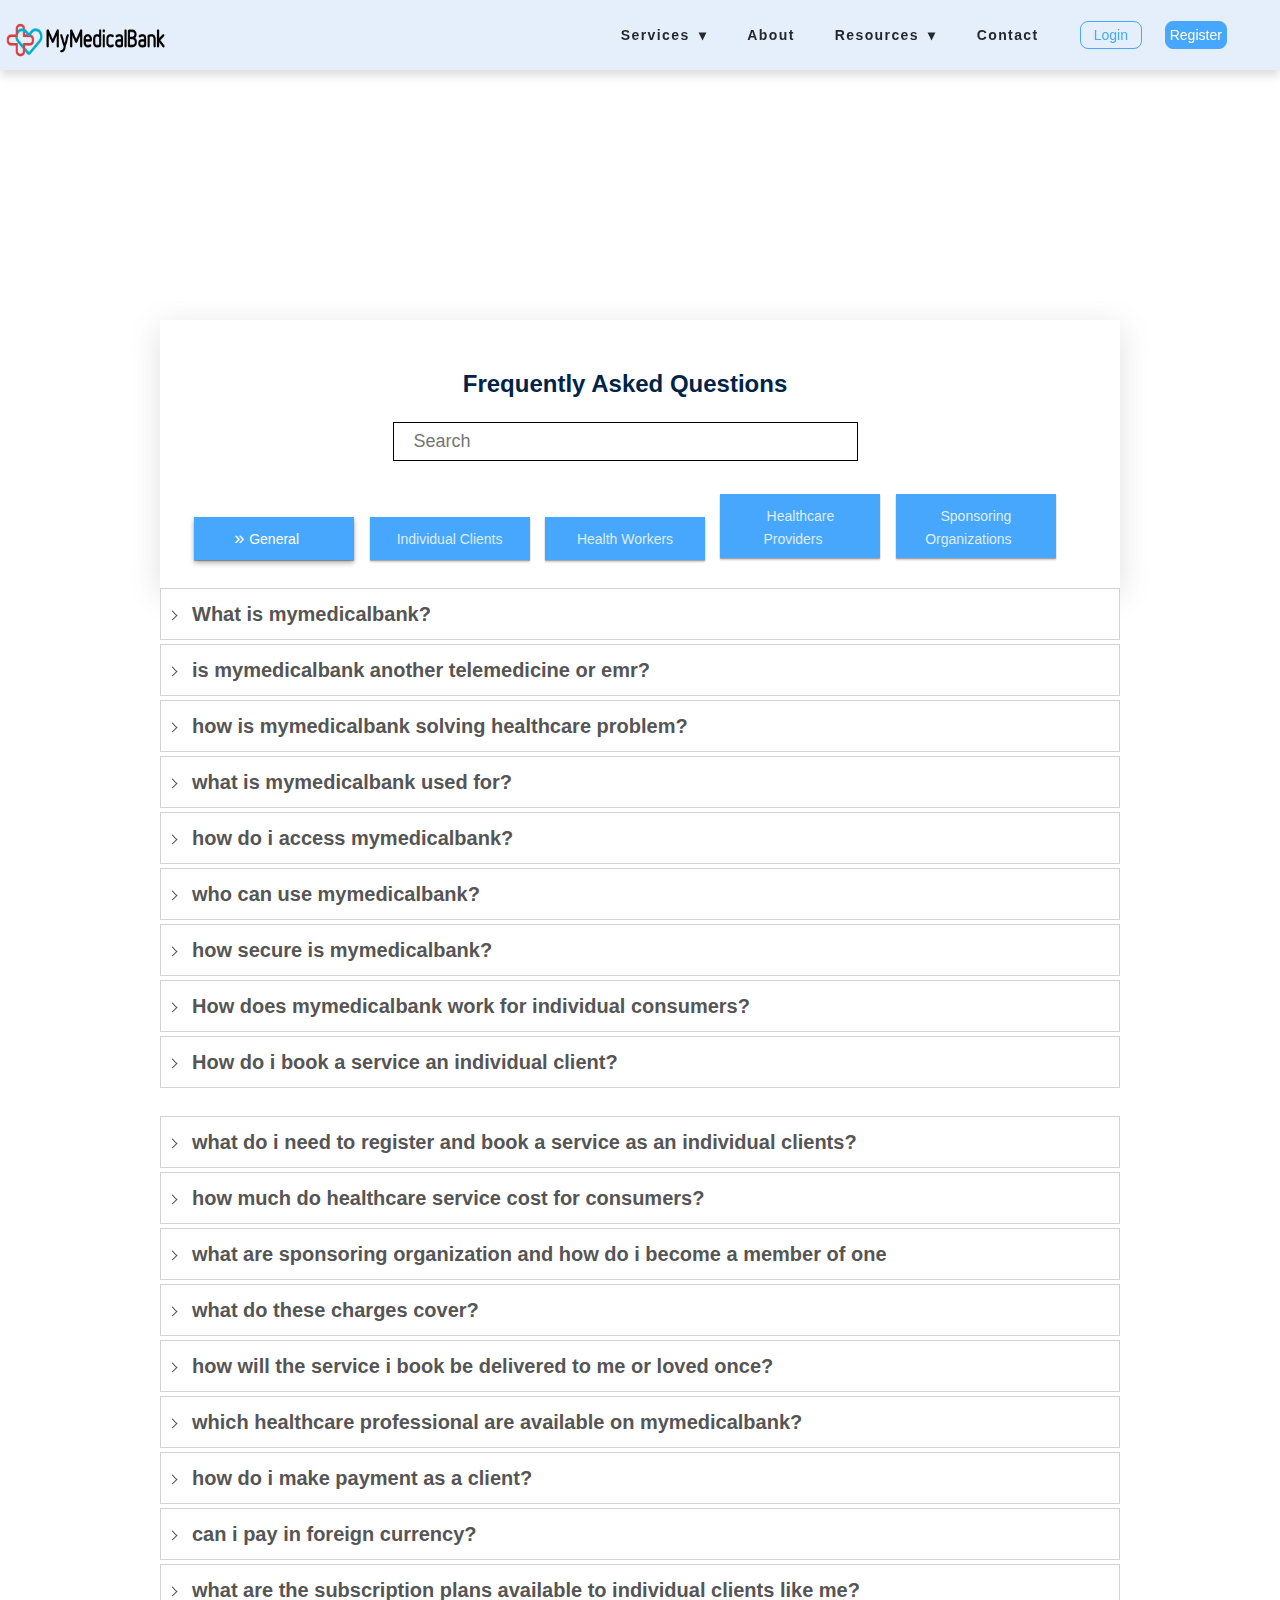
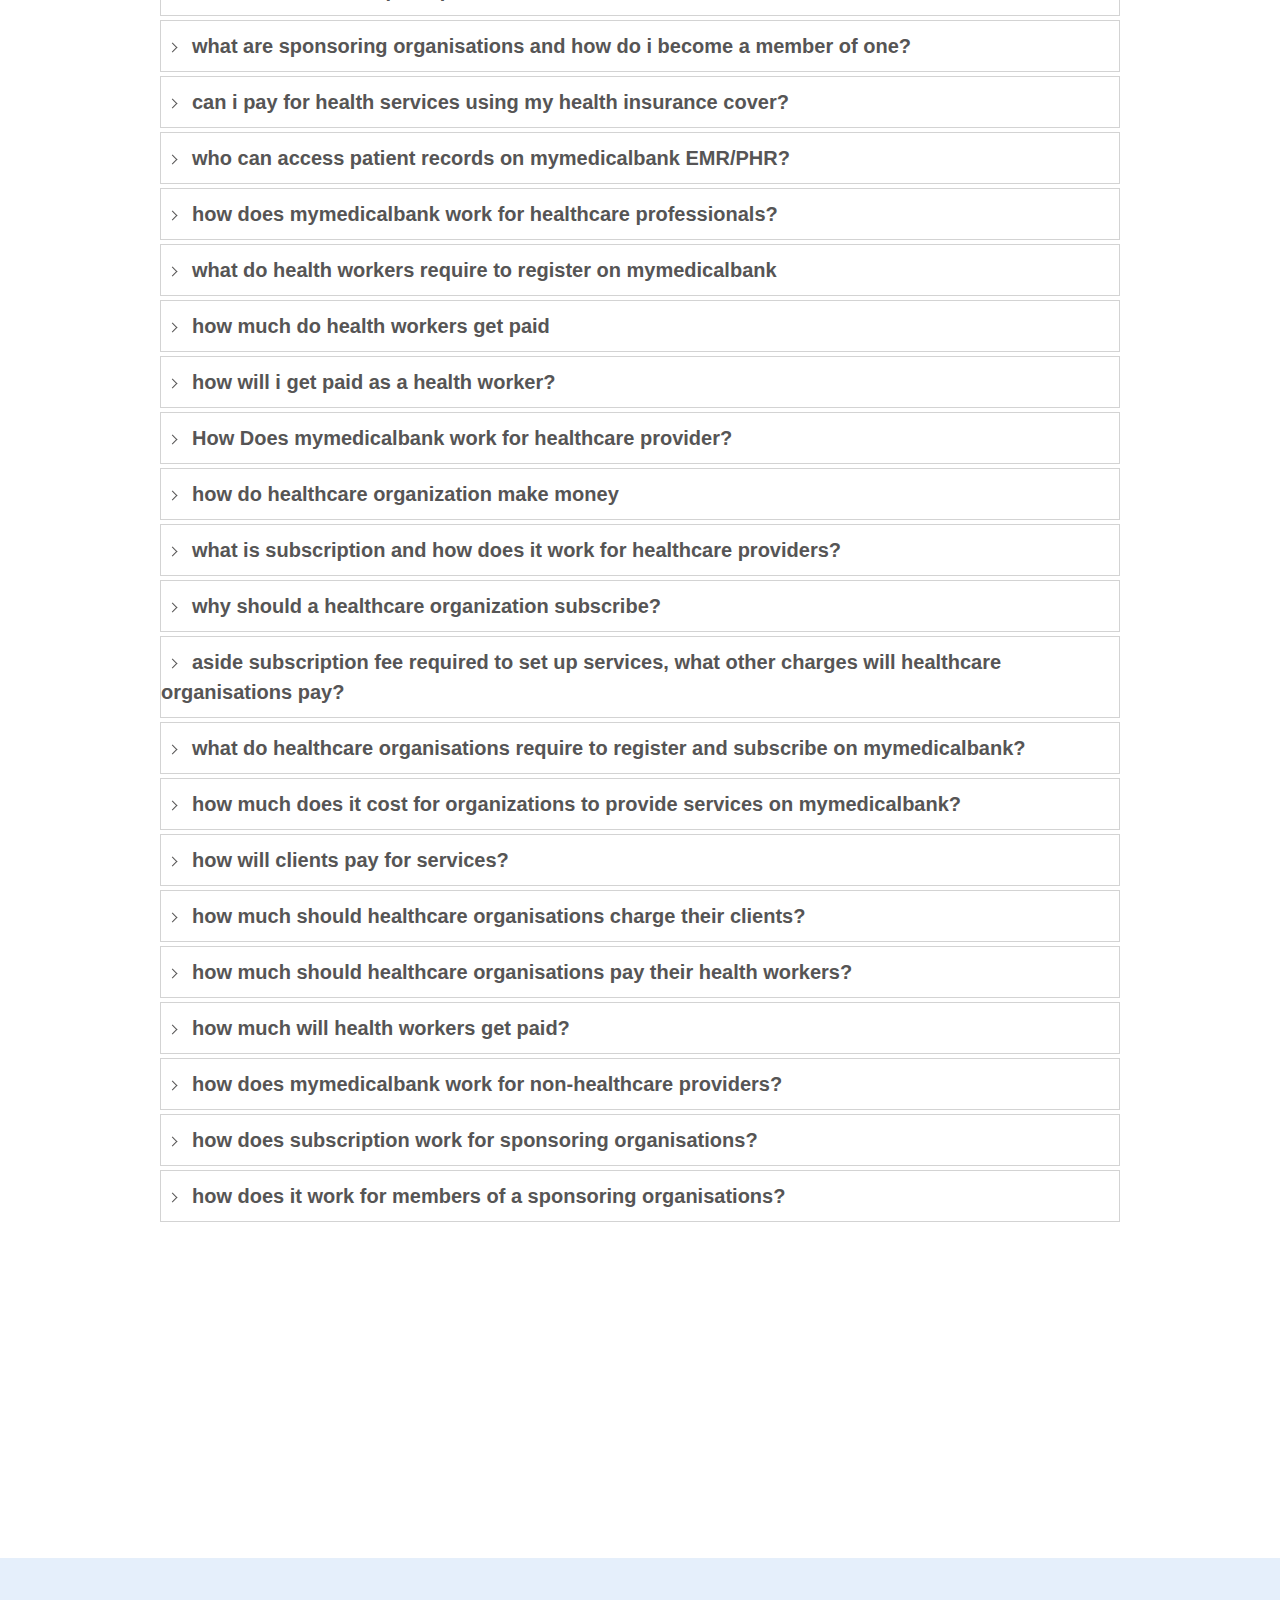
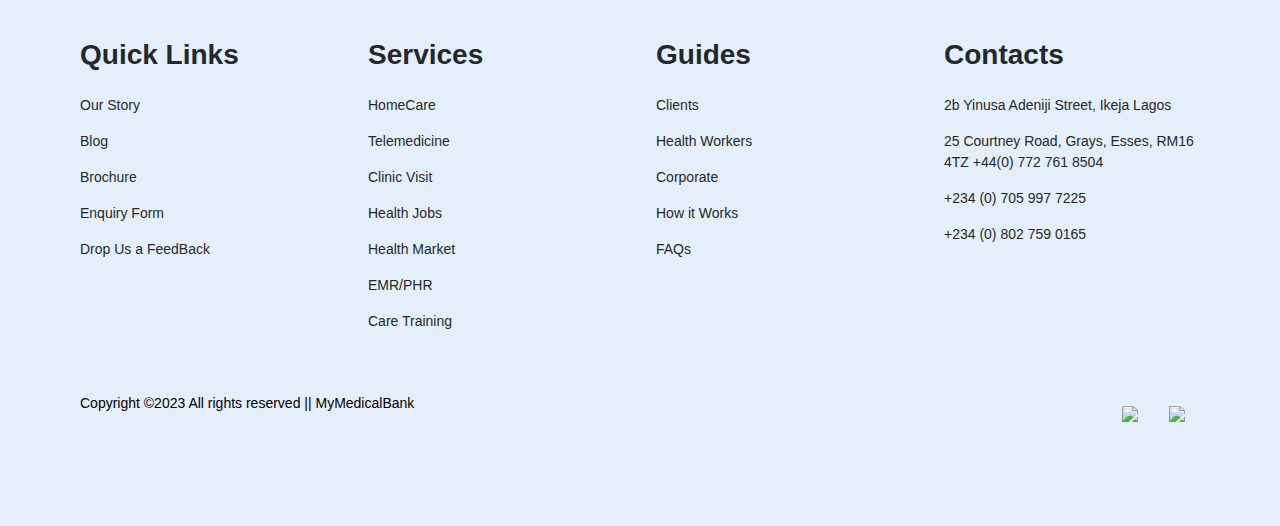
==== html/faq.html @ d1ed7ac2 "faq fixed" ====
<!DOCTYPE html>
<html lang="en">
    <head>
        <meta charset="UTF-8">
        <meta http-equiv="X-UA-Compatible" content="IE=edge">
        <meta name="viewport" content="width=device-width, initial-scale=1, shrink-to-fit=no">
        <meta name="Description" content="Revolutionising access to healthcare across Africa through creating digital solutions that connect consumers with healthcare providers.">
        <meta name="Keywords" content="">
        <meta property="og:title" content="MyMedicalBank | Access Health Market, HomeCare, Telemedicine, Health Jobs, EMR">
        <meta property="og:type" content="website">
        <meta property="og:url" content="https://mymedicalbank.com/">
        <meta property="og:image" content="https://mymedicalbank.com/images/logo.png">
        <link rel="icon" type="image/x-icon" href="../assets/images/favicon.png">
        <meta property="og:site_name" content="mymedicalbank.com">
        <meta property="og:description" content="Revolutionising access to healthcare across Africa through creating digital solutions that connect consumers with healthcare providers.">
        <meta name="Description" content="Revolutionising access to healthcare across Africa through creating digital solutions that connect consumers with healthcare providers.">
        <script src="https://connect.facebook.net/signals/config/1202063410307386?v=2.9.66&amp;r=stable" async=""></script>
        <script async="" src="https://connect.facebook.net/en_US/fbevents.js"></script>
        <script src="https://code.jquery.com/jquery-3.6.3.js" integrity="sha256-nQLuAZGRRcILA+6dMBOvcRh5Pe310sBpanc6+QBmyVM=" crossorigin="anonymous"></script>
        <script type="text/javascript" src="https://code.jquery.com/jquery-1.12.0.min.js"></script>
        <link rel="stylesheet" href="https://stackpath.bootstrapcdn.com/bootstrap/4.5.0/css/bootstrap.min.css">
        <link rel="stylesheet" href="https://maxcdn.bootstrapcdn.com/font-awesome/4.7.0/css/font-awesome.min.css">
        <link rel="stylesheet" href="https://fonts.googleapis.com/icon?family=Material+Icons">
        <link rel="stylesheet" href="../css/faq.css">
        <link href="https://fonts.cdnfonts.com/css/avenir-next-lt-pro" rel="stylesheet">
        <script src="https://code.jquery.com/jquery-3.5.1.min.js"></script>
        <script src="https://cdn.jsdelivr.net/npm/popper.js@1.16.0/dist/umd/popper.min.js"></script>
        <script src="https://stackpath.bootstrapcdn.com/bootstrap/4.5.0/js/bootstrap.min.js"></script>
        <script>
          !function(f,b,e,v,n,t,s)
          {if(f.fbq)return;n=f.fbq=function(){n.callMethod?
          n.callMethod.apply(n,arguments):n.queue.push(arguments)};
          if(!f._fbq)f._fbq=n;n.push=n;n.loaded=!0;n.version='2.0';
          n.queue=[];t=b.createElement(e);t.async=!0;
          t.src=v;s=b.getElementsByTagName(e)[0];
          s.parentNode.insertBefore(t,s)}(window, document,'script',
          'https://connect.facebook.net/en_US/fbevents.js');
          fbq('init', '1202063410307386');
          fbq('track', 'PageView');
        </script>
          <noscript><img height="1" width="1" style="display:none"
            src="https://www.facebook.com/tr?id=1202063410307386&ev=PageView&noscript=1"
            /></noscript>
            <title>MyMedicalBank | Access Health Services, Home Care, Online Doctors, EMR</title>
      
        <!-------------------------- CSS -------------------------------------------->
       <link rel="stylesheet" href="../css/styles.css">
       <link rel="stylesheet" href="path/to/font-awesome/css/font-awesome.min.css">
       <link rel="stylesheet" type="text/css" href="https://stackpath.bootstrapcdn.com/font-awesome/4.7.0/css/font-awesome.min.css">
       <link rel="stylesheet" href="https://cdnjs.cloudflare.com/ajax/libs/OwlCarousel2/2.3.4/assets/owl.carousel.css" integrity="sha512-UTNP5BXLIptsaj5WdKFrkFov94lDx+eBvbKyoe1YAfjeRPC+gT5kyZ10kOHCfNZqEui1sxmqvodNUx3KbuYI/A==" crossorigin="anonymous" referrerpolicy="no-referrer" />
       <link rel="stylesheet" href="https://cdnjs.cloudflare.com/ajax/libs/OwlCarousel2/2.3.4/assets/owl.theme.default.css" integrity="sha512-OTcub78R3msOCtY3Tc6FzeDJ8N9qvQn1Ph49ou13xgA9VsH9+LRxoFU6EqLhW4+PKRfU+/HReXmSZXHEkpYoOA==" crossorigin="anonymous" referrerpolicy="no-referrer" />
    </head>
<body>
    <header>
        <!------------------------Hero section start---------------------------------------->
        <div class="hero-section">
            <div class="hero-navbar" id="navbar">
               <div class="navbar-logo">
                <!-- Nav -->
                  <section class="navigation sticky fixed">
                    <div class="nav-container">
                      <div class="brand">
                        <a href="https://mymedicalbank.com/"><img class="nav-logo" src="../assets/images/logo2.png" ></a>
                      </div>
                          <nav>
                            <div class="nav-mobile"><a id="nav-toggle" href="#!"><span></span></a></div>
                            <ul class="nav-list">
                              <li>
                                <a href="#!">Services</a>
                                <ul class="nav-dropdown">
                                  <li>
                                    <a href="https://app.mymedicalbank.com/hcat-training">Care Training </a>
                                  </li>
                                  <li>
                                    <a href="https://app.mymedicalbank.com/health-market">Health Market </a>
                                  </li>
                                  <li>
                                    <a href="https://app.mymedicalbank.com/homecare">HomeCare</a>
                                  </li>
                                  <li>
                                    <a href="https://app.mymedicalbank.com/telemedicine">Telemedicine</a>
                                  </li>
                                  <li>
                                    <a href="https://app.mymedicalbank.com/clinic-visit">Clinic Visit</a>
                                  </li>
                                  <li>
                                    <a href="https://app.mymedicalbank.com/jobs">Health Jobs</a>
                                  </li>
                                  <li>
                                    <a href="https://mymedicalbank.com/coming-soon.html">EMR/PHR</a>
                                  </li>
                                </ul>
                              </li>
                              <li>
                                <a href="../index.html">About</a>
                              </li>
                              <li>
                                <a href="#!">Resources</a>
                                <ul class="nav-dropdown">
                                  <li>
                                    <a href="https://app.mymedicalbank.com/how-it-works">How it Works</a>
                                  </li>
                                  <li>
                                    <a href="http://resources.mymedicalbank.com/">Blog</a>
                                  </li>
                                  <li>
                                    <a href="faq.html">FAQs</a>
                                  </li>
                                  <li>
                                    <a href="https://app.mymedicalbank.com/webinar">Webinar</a>
                                  </li>
                                  <li>
                                    <a href="https://app.mymedicalbank.com/report">Report</a>
                                  </li>
                                  <li>
                                    <a href="https://drive.google.com/file/d/1hCq7XxJvOcncqUKIrwEQ8bbP3kaZqdXT/view">Brochure</a>
                                  </li>
                                </ul>
                              </li>
                              <li>
                                <a href="https://app.mymedicalbank.com/contact-us">Contact</a>
                              </li>
                              <li>
                                <button class="login" onclick="location.href='https://app.mymedicalbank.com/register';">Login</button>
                              </li>
                              <li>
                                <button class="register" onclick="location.href='https://app.mymedicalbank.com/register';">Register</button>
                              </li>
                            </ul>
                          </nav>
                    </div>
                  </section>
            
               </div>
            </div>
        </div>
    </header>    
              <!------------------------------FAQ------------------------------------------->
              <div class="master-box">
  
                <div class="faq-header">
                  <h4 class="subtitle">Frequently Asked Questions</h4>
                  <div class="filter-search">
                    <input type="text" id="myInput" onkeyup="searchFunction()" placeholder="Search">
                    <div id="myBtnContainer">
                      <button class="btns active" onclick="filterSelection('all')">General</button>
                      <button class="btns" onclick="filterSelection('client')">Individual Clients</button>
                      <button class="btns" onclick="filterSelection('healthworkers')">Health Workers</button>
                      <button class="btns" onclick="filterSelection('providers')">Healthcare Providers</button>
                      <button class="btns" onclick="filterSelection('organization')">Sponsoring Organizations</button>
                    </div>
                  </div>  
                </div>
                
                <ul id="myUL">
                  <li class="filterDiv all">
                    <span class="accordion-thumb">What is mymedicalbank?</span>
                    <p class="accordion-panel">MyMedicalBank is a digital platform that allows consumers to book healthcare services 
                        like doctor’s home visit, hospital appointment, medical tests, health insurance, elderly care,
                         video medical consultation, physiotherapy, ambulance service and more from hospitals, 
                         medical laboratories, HMOs, care organisations, pharmacies and other verified providers in Nigeria.</p>
                  </li>
                  <li class="filterDiv all">
                    <span class="accordion-thumb">is mymedicalbank another telemedicine or emr?</span>
                    <p class="accordion-panel">
                        MyMedicalBank offers more than just telemedicine or EMR.<br>
                        <i class="fa fa-long-arrow-right" aria-hidden="true"></i> It is a one-stop platform for booking healthcare services and accessing health records instantly at home, in clinic or on video.<br>
                        <i class="fa fa-long-arrow-right" aria-hidden="true"></i> It is the largest interoperable multi-purpose healthcare platform in Nigeria.<br>
                        <i class="fa fa-long-arrow-right" aria-hidden="true"></i> Healthcare fees on the platform are among the cheapest anywhere in the world.<br>
                        <i class="fa fa-long-arrow-right" aria-hidden="true"></i> The platform allows consumers to book and participate in managing healthcare not only for themselves but also for their loved ones who may be living thousands of miles away.<br>
                        <i class="fa fa-long-arrow-right" aria-hidden="true"></i>  It offers Nigeria’s only one-stop online healthcare marketplace.<br>
                        <i class="fa fa-long-arrow-right" aria-hidden="true"></i> It is the only healthcare software available in the market for providers to facilitate out-of-hospital care in Nigeria.<br>
                        <i class="fa fa-long-arrow-right" aria-hidden="true"></i> With registered healthcare organisations and professionals in 28 states, MyMedicalBank has the largest number of verified providers in Nigeria.<br>
                        <i class="fa fa-long-arrow-right" aria-hidden="true"></i> MyMedicalBank makes it possible for providers to generate revenue from remote locations where they do not have a geographical presence.<br>
                        <i class="fa fa-long-arrow-right" aria-hidden="true"></i> Unlike other health tech platforms, MyMedicalBank is optimized for usage both as an app and as a web-based application.
                    </p>
                  </li>
                  <li class="filterDiv all">
                    <span class="accordion-thumb">how is mymedicalbank solving healthcare problem?</span>
                    <p class="accordion-panel">MyMedicalBank is remedying the problem of poor digital access to healthcare by 
                        functioning as a software that connects consumers with healthcare providers, 
                        health information and their health records from any location or care setting
                         via a smartphone or computing device.</p>
                  </li>
                  <li class="filterDiv all">
                    <span class="accordion-thumb">what is mymedicalbank used for?</span>
                    <p class="accordion-panel">As a B2C platform, MyMedicalBank allows consumers to access and receive healthcare services
                        wherever they are – in the comfort of their own home, the workplace, in clinic, online or 
                        on video. Through the platform, consumers are able to store and access their health records 
                        instantly from their mobile phone.<br>
   
                       As a B2B platform, healthcare organisations – clinics, hospitals, medical laboratories,
                        diagnostic centres, HMOs, care agencies, care homes, pharmacies, rehabilitation centres,
                         medical logistics companies and others use the MyMedicalBank software to provide services 
                         to the public including at locations where they do not have a physical presence.</p>
                  </li>
                  <li class="filterDiv all">
                    <span class="accordion-thumb">how do i access mymedicalbank?</span>
                    <p class="accordion-panel">To access MyMedicalBank as a Client, Sponsor, Provider or Health Worker, 
                        register for free on <a href="www.mymedicalbank.com">www.mymedicalbank.com </a>or download MyMedicalBank app on Play Store or App Store.</p>
                  </li>
                  <li class="filterDiv all">
                    <span class="accordion-thumb">who can use mymedicalbank?</span>
                    <p class="accordion-panel"><strong>Individual Clients</strong> use MyMedicalBank to book and manage healthcare 
                        services for themselves or their loved ones video residing anywhere in Nigeria.<br>
                        <strong>Healthcare Organisations</strong> like clinics, hospitals, medical laboratories, 
                        diagnostic centres, HMOs, care agencies, care homes, pharmacies, rehabilitation centres,
                         medical logistics companies and others use the MyMedicalBank software to provide and 
                         track services to the public throughout Nigeria.<br>
                         <strong> Non-healthcare Organisations</strong> like banks, telcos, churches, companies, mosques, NGOs,
                            Government agencies, associations and clubs utilise MyMedicalBank to fund healthcare access for their
                             patrons – staff, members, customers or beneficiaries at home, the workplace, in clinic and on video. 
                             Whether the objective is to motivate their patrons, increase productivity or a corporate social responsibility,
                              the MyMedicalBank empowers organisations to achieve this like no other platform.<br>
                              <strong> Health Workers </strong>  – doctors, dentists, nurses, midwives, pharmacists, medical laboratory scientists,
                       home care assistants and other health workers use MyMedicalBank to earn additional income by providing healthcare services
                        to consumers at home, in clinic and on video under the umbrella of MMB Healthcare or a healthcare organisation registered on the platform.
                    </p>
                  </li>
                  <li class="filterDiv all">
                    <span class="accordion-thumb">how secure is mymedicalbank?</span>
                    <p class="accordion-panel">MyMedicalBank is committed to protecting the privacy of users. All the information 
                        provided to the platform is managed with extreme confidentiality. MyMedicalBank encrypts
                         all the information added to the system such that no third party is able to access any 
                         transaction occurring between a provider and consumer.</p>
                  </li>

                  <!--------------------------individual clients------------------------------------------>
                  <li class="filterDiv client">
                    <span class="accordion-thumb">How does mymedicalbank work for individual consumers?</span>
                    <p class="accordion-panel"><strong>book any health service as an individual:</strong> <br>
                        <i class="fa fa-long-arrow-right" aria-hidden="true"></i> Go to <a href="https://mymedicalbank.com/">www.mymedicalbank.com </a>or download MyMedicalBank app<br>
                        <i class="fa fa-long-arrow-right" aria-hidden="true"></i> Register for a free ‘Client’ account.<br>
                        <i class="fa fa-long-arrow-right" aria-hidden="true"></i> Search for providers on the platform and contact any one of interest.<br>
                        <i class="fa fa-long-arrow-right" aria-hidden="true"></i> Book and pay for the appointment.<br>
                    </p>
                  </li>
                  <li class="filterDiv client">
                    <span class="accordion-thumb">How do i book  a service an  individual client?</span><br>
                    <p class="accordion-panel"><strong>how do i book service as an individual client:</strong><br>
                        <i class="fa fa-long-arrow-right" aria-hidden="true"></i>To receive healthcare at home or workplace, go to <a href="www.mymedicalbank.com/homecare">www.mymedicalbank.com/homecare</a><br>
                        <i class="fa fa-long-arrow-right" aria-hidden="true"></i>To receive healthcare in hospital, clinic or lab, go to <a href="www.mymedicalbank.com/clinic-visit">www.mymedicalbank.com/clinic-visit</a><br>
                        <i class="fa fa-long-arrow-right" aria-hidden="true"></i>To receive healthcare on video, go to <a href="https://www.mmbhomecare.com/telemedicine">https://www.mymedicalbank.com/telemedicine</a><br>
                        <i class="fa fa-long-arrow-right" aria-hidden="true"></i>To store or access your health records, go<a href="http://mymedicalbank.com/comingsoon.html"> http://mymedicalbank.com/comingsoon.html</a><br>
                        <i class="fa fa-long-arrow-right" aria-hidden="true"></i>To book any other service or product, go to<a href="https://www.mmbhomecare.com/services"> https://www.mymedicalbank.com/services</a><br>
                    </p>
                  </li>
                  <li class="filterDiv client">
                    <span class="accordion-thumb">what do i need to register and book a service as an individual clients?</span>
                    <p class="accordion-panel">All you need to start booking services from providers is to register for a free 
                        ‘Client’ account. The registration should take less than 1 minute during which 
                        you will be required to input your name, email address, phone number and location.
                         You will be presented with different convenient options to pay for a service when 
                         making a booking.</p>
                  </li>
                  <li class="filterDiv client">
                    <span class="accordion-thumb">how much do healthcare service cost for consumers?</span>
                    <p class="accordion-panel">
                      Fees are set by Providers on MyMedicalBank:<br>
                        <i class="fa fa-long-arrow-right" aria-hidden="true"></i>HomeCare services – medical, nursing, physiotherapy, 
                            home sample collection and personal care visits at home or workplace cost from N3,000 ($7) per day.<br>
                            <i class="fa fa-long-arrow-right" aria-hidden="true"></i> Telemedicine – video medical consultation with doctors 
                            and other healthcare professionals cost from N3,000 ($7) per day.<br>
                            <i class="fa fa-long-arrow-right" aria-hidden="true"></i>Clinic Visit – in-person appointment with a medical doctor or specialists
                             and medical diagnostic tests in clinics, hospitals or medical laboratories cost from N5,000 ($10) per day.<br>
                             <i class="fa fa-long-arrow-right" aria-hidden="true"></i> Health Market – the cost of ordering a product or service such as health insurance,
                             blood supply, drugs, ambulance service, medical equipment, care home placement and others is determined by individual providers.<br>
                             <i class="fa fa-long-arrow-right" aria-hidden="true"></i> Health Jobs – applying for job vacancies is free.<br>
                             <i class="fa fa-long-arrow-right" aria-hidden="true"></i>PHR – storing and accessing personal health records costs N5,000 ($10) per year.
                    </p>
                  </li>
                  <li class="filterDiv client">
                    <span class="accordion-thumb">what are sponsoring organization and how do i become a member of one</span>
                    <p class="accordion-panel">Sponsoring organisations are non-healthcare organisations registered 
                        on MyMedicalBank to finance healthcare access for their members, staff,
                         customers or beneficiaries through a PAYG model or subscription to
                          MyMedicalBank’s Health Protection Plan. The organisations include banks,
                           telcos, multinationals, companies, churches, mosques, clubs and associations.
                        To become a member of a sponsoring organisation:<br>
                        <i class="fa fa-long-arrow-right" aria-hidden="true"></i> Your organisation must be registered as a Sponsor on MyMedicalBank<br>
                        <i class="fa fa-long-arrow-right" aria-hidden="true"></i> Register for a free Client account<br>
                        <i class="fa fa-long-arrow-right" aria-hidden="true"></i>Send your MyMedicalBank Client ID number to your organisation and ask them to add you as a member.<br>
                        <i class="fa fa-long-arrow-right" aria-hidden="true"></i>If your organisation is not registered as a Sponsor, you can speak with management and ask them to consider <br>
                            registering as one. For more information on how to become a sponsoring organisation, send an email to contact@mymedicalbank.com.<br>
                    
                    </p>
                  </li>
                  <li class="filterDiv client">
                    <span class="accordion-thumb">what do these charges cover?</span>
                    <p class="accordion-panel">In general fees relating to home care, telemedicine or clinic visit cover 
                        the cost of the consultation you are offered in those settings. Where you 
                        are offered additional services for instance diagnostic tests, surgical procedures,
                         medications or medical accessories, you will be charged for these as additional fees.</p>
                  </li>
                  <li class="filterDiv client">
                    <span class="accordion-thumb">how will the service i book be delivered to me or loved once?</span>
                    <p class="accordion-panel">The choice of location is absolutely yours. With MyMedicalBank, you and your loved ones are spoilt for choice.
                        You can request for the provider to come to your home or workplace. You can choose to go to the hospital,
                         diagnostic centre or the Provider’s facility. You can receive the service through a secured video call.</p>
                  </li>
                  <li class="filterDiv client">
                    <span class="accordion-thumb">which healthcare professional are available on mymedicalbank?</span>
                    <p class="accordion-panel">Any service you book on MyMedicalBank will be delivered to you by verified healthcare professionals 
                        registered with Providers on the platform
    
                        Unlike other health platforms that give you access to only medical doctors, 
                        MyMedicalBank allows you to book not just general and specialist doctors but
                         also dentists, opticians, physiotherapists, nurses, midwives, speech and language
                          therapists, clinical audiologists, Orthotists and Prosthetists, medical laboratory
                           scientists, pharmacists and other licensed professionals
                        
                        Not only that, where you need trained and background-checked caregivers to provide 
                        you or your loved ones personal care services such as bathing, maintaining hygiene, 
                        feeding, companionship, hospital escort and general health support, there is a large 
                        pool of certified Home Care Attendants available to you for live-in or live-out services.</p>
                  </li>
                  <li class="filterDiv client">
                    <span class="accordion-thumb">how do i make payment as a client?</span>
                    <p class="accordion-panel">
                        Once you have decided on the service you want to book from a Provider, make the booking and pay using one of 3 options:<br>
                        <i class="fa fa-long-arrow-right" aria-hidden="true"></i> Pay As You Go – pay the Provider using your debit card, bank transfer, USSD or cash deposit in the bank.<br>
                        <i class="fa fa-long-arrow-right" aria-hidden="true"></i> Subscription – pay the Provider a monthly or yearly subscription fee to access the services included in the subscription plan.<br>
                        <i class="fa fa-long-arrow-right" aria-hidden="true"></i> Membership – you do not pay any money rather you book the services for free by virtue of being a member of a sponsoring organisation whose subscription on MyMedicalBank gives healthcare access.<br>
                        Not only that, where you need trained and background-checked caregivers to provide you or your loved ones personal 
                            care services such as bathing, maintaining hygiene, feeding, companionship, hospital escort and general health support,
                             there is a large pool of certified Home Care Attendants available to you for live-in or live-out services.</p>
                  </li>
                  <li class="filterDiv client">
                    <span class="accordion-thumb">can i pay in foreign currency?</span>
                    <p class="accordion-panel">
                        Yes, aside the Nigerian Naira, you can also pay securely in British Pound Sterling (£), US Dollars (US$) or Euro (€).</p>
                  </li>
                  <li class="filterDiv client">
                    <span class="accordion-thumb">what are the subscription plans available to individual clients like me?</span>
                    <p class="accordion-panel">
                        Some Providers offer a subscription while some don’t. Where available, the cost of your subscription is set by the Providers themselves. Please check any
                        Provider you are interested in to see their subscription plan and cost.</p>
                  </li>
                  <li class="filterDiv client">
                    <span class="accordion-thumb">what are sponsoring organisations and how do i become a member of one?</span>
                    <p class="accordion-panel">
                        Sponsoring organisations are non-healthcare organisations registered on MyMedicalBank to finance healthcare access for their members, staff, customers or beneficiaries through a PAYG model or subscription to MyMedicalBank’s Health Protection Plan. The organisations include banks, telcos, multinationals, companies, churches, mosques, clubs and associations.
                        To become a member of a sponsoring organisation:<br>
                        <i class="fa fa-long-arrow-right" aria-hidden="true"></i> Your organisation must be registered as a Sponsor on MyMedicalBank<br>
                        <i class="fa fa-long-arrow-right" aria-hidden="true"></i> Register for a free Client account<br>
                        <i class="fa fa-long-arrow-right" aria-hidden="true"></i> If your organisation is not registered as a Sponsor, you 
                        can speak with management and ask them to consider registering as one. For more information on how to become a sponsoring 
                        organisation, send an email to contact@mymedicalbank.com.</p>
                  </li>
                  <li class="filterDiv client">
                    <span class="accordion-thumb">can i pay for health services using my health insurance cover?</span>
                    <p class="accordion-panel">
                        Yes but the health insurance company (HMO) must be registered on MyMedicalBank as a sponsoring organisation 
                        and the client an approved member of the organisation to be able to enjoy this benefit</p>
                  </li>
                  <li class="filterDiv client">
                    <span class="accordion-thumb">who can access patient records on mymedicalbank EMR/PHR?</span>
                    <p class="accordion-panel">
                        A patient’s records in EMR can only be accessed by their healthcare providers.
                        Every healthcare provider is able to monitor an audit trail of activities registered
                         on their patients’ records and to enable or revoke access to staff members at any time.
                       A patient’s records in PHR can only be accessed by the patient themselves and healthcare
                        providers they authorise their records for patient care. Every client is able to monitor 
                        an audit trail of anyone that has accessed their account at any time and to flag up any concern immediately.</p>
                  </li>
                  
                  <!--------------------------------health workers-------------------------------------------------------------------------->
                  <li class="filterDiv healthworkers">
                    <span class="accordion-thumb">how does mymedicalbank work for healthcare professionals?</span>
                    <p class="accordion-panel">
                        MyMedicalBank offers healthcare professionals – doctors, nurses, midwives, pharmacists, physiotherapists, medical laboratory scientists, home care assistants and others a golden opportunity to earn additional income through providing healthcare services to consumers at home, in clinic and on video.
                        To provide services as a healthcare professional, you will need to register under a verified organisation on MyMedicalBank.<br>
                        <i class="fa fa-long-arrow-right" aria-hidden="true"></i> Go to <a href="www.mymedicalbank.com">www.mymedicalbank.com</a> or download MyMedicalBank app<br>
                        <i class="fa fa-long-arrow-right" aria-hidden="true"></i> Register for a free ‘Health Worker’ account<br>
                        <i class="fa fa-long-arrow-right" aria-hidden="true"></i> Select MMB Healthcare or the particular organisation under which you want to operate.<br>
                        <i class="fa fa-long-arrow-right" aria-hidden="true"></i> Upload your information and credentials and await verification<br>
                        <i class="fa fa-long-arrow-right" aria-hidden="true"></i>  Once verified, MMB Healthcare or the organisation you register under will begin to assign you work opportunities<br>
                        <i class="fa fa-long-arrow-right" aria-hidden="true"></i> The work you will be assigned depends on the type of service you are licensed to provide.<br>
                        <i class="fa fa-long-arrow-right" aria-hidden="true"></i> Attend to the client at home, in clinic or on video<br>
                        <i class="fa fa-long-arrow-right" aria-hidden="true"></i> Create a care report on the service provided<br>
                        <i class="fa fa-long-arrow-right" aria-hidden="true"></i> Get paid.
                    </p>
                  </li>
                  <li class="filterDiv healthworkers">
                    <span class="accordion-thumb">what do health workers require to register on mymedicalbank</span>
                    <p class="accordion-panel">
                        <i class="fa fa-long-arrow-right" aria-hidden="true"></i> Primary educational certificate (e.g. MBBS/MBChB, BSc Nursing/RN/RM/RPHN, BSc Physiotherapy/ BSc Medical Rehabilitation degree certificate etc.)<br>
                        <i class="fa fa-long-arrow-right" aria-hidden="true"></i> Current practice license.<br>
                        <i class="fa fa-long-arrow-right" aria-hidden="true"></i> Certificate of professional registration (e.g. certificate from MDCN, NMCN, MRTB, PCN etc.)<br>
                        <i class="fa fa-long-arrow-right" aria-hidden="true"></i> MyMedicalBank Home Care Attendant Training certificate (for home care attendants only).<br>
                        <i class="fa fa-long-arrow-right" aria-hidden="true"></i> NYSC Discharge/Exemption Certificate (where applicable)<br>
                        <i class="fa fa-long-arrow-right" aria-hidden="true"></i> National photographic ID (i.e. Nigerian Passport, Driver’s licence, National ID card, Voter’s card.)<br>
                        <i class="fa fa-long-arrow-right" aria-hidden="true"></i> 2 professional references.<br>
                        <i class="fa fa-long-arrow-right" aria-hidden="true"></i> 1 passport photograph.<br>
                        <i class="fa fa-long-arrow-right" aria-hidden="true"></i> Bank account details where their earnings on MyMedicalBank will be paid into.
                    </p>
                  </li>
                  <li class="filterDiv healthworkers">
                    <span class="accordion-thumb">how much do health workers get paid</span>
                    <p class="accordion-panel">
                        The amount you can earn as a health worker is determined by your own organisation, 
                        the type of service you provide, the industry rate for the service, your qualifications
                         and your level of experience?</p>
                  </li>
                  <li class="filterDiv healthworkers">
                    <span class="accordion-thumb">how will i get paid as a health worker?</span>
                    <p class="accordion-panel">
                        The organisation you are registered with on MyMedicalBank will pay you by direct bank transfer. 
                        The payment will be made after you have provided a service, submitted your care report and the
                         service delivery confirmed by the client. You will be able to track your earnings through your account dashboard.</p>
                  </li>

                  <!-----------------------------------------healthcare providers-------------------------------------------->
                  <li class="filterDiv providers">
                    <span class="accordion-thumb">How Does mymedicalbank work for healthcare provider?</span>
                    <p class="accordion-panel">
                        <i class="fa fa-long-arrow-right" aria-hidden="true"></i> Go to <a href="www.mymedicalbank.com">www.mymedicalbank.com</a> or download MyMedicalBank app<br>
                        <i class="fa fa-long-arrow-right" aria-hidden="true"></i> Register for a free ‘Corporate’account<br>
                        <i class="fa fa-long-arrow-right" aria-hidden="true"></i> Create your organisation and upload your information and credentials.<br>
                        <i class="fa fa-long-arrow-right" aria-hidden="true"></i> Subscribe to any of the 6 products on MyMedicalBank.<br>
                        <i class="fa fa-long-arrow-right" aria-hidden="true"></i> Invite your health workers to register under your account.<br>
                        <i class="fa fa-long-arrow-right" aria-hidden="true"></i> Upload information and images relating to the service to be provided.<br>
                        <i class="fa fa-long-arrow-right" aria-hidden="true"></i> Begin to respond to enquiries from clients.<br>
                        <i class="fa fa-long-arrow-right" aria-hidden="true"></i> Take bookings and payments and provide services.<br>
                    </p>
                  </li>
                  <li class="filterDiv providers">
                    <span class="accordion-thumb">how do healthcare organization make money</span>
                    <p class="accordion-panel">
                        As a healthcare organisation, you make money when clients book services from you through the platform. 
                        Regardless of the service you are providing, MyMedicalBank is designed to make clients pay you upfront
                         for services. By this you are guaranteed to receive payment for any service you provide. However the 
                         payment made will be held in trust for both the Provider and Consumer in an escrow account visible to 
                         both parties and will be released to the Provider after the service has been delivered. All payments so
                          released to you will be transferred to your bank account.</p>
                  </li>
                  <li class="filterDiv providers">
                    <span class="accordion-thumb">what is subscription and how does it work for healthcare providers?</span>
                    <p class="accordion-panel">
                        <i class="fa fa-long-arrow-right" aria-hidden="true"></i>To provide healthcare at home or workplace, subscribe to HomeCare<br>
                        <i class="fa fa-long-arrow-right" aria-hidden="true"></i> To provide healthcare in hospital, clinic or lab, subscribe to Clinic Visit<br>
                        <i class="fa fa-long-arrow-right" aria-hidden="true"></i> To provide healthcare virtually on video, subscribe to HomeCare<br>
                        <i class="fa fa-long-arrow-right" aria-hidden="true"></i> To provide healthcare at home or workplace, subscribe to Telemedicine<br>
                        <i class="fa fa-long-arrow-right" aria-hidden="true"></i> To set up electronic medical record system for your practice, subscribe to EMR/PHR.<br>
                        <i class="fa fa-long-arrow-right" aria-hidden="true"></i> To expose your brand to millions of healthcare consumers and receive bookings, subscribe to Health Market<br>
                        <i class="fa fa-long-arrow-right" aria-hidden="true"></i> To advertise your job vacancies for free, subscribe to Health Jobs<br>
                    </p>
                  </li>
                  <li class="filterDiv providers">
                    <span class="accordion-thumb">why should a healthcare organization subscribe?</span>
                    <p class="accordion-panel">
                        Enterprise software solutions are very expensive to build and maintain. 
                        Aside prohibitive cost, very few healthcare organisations in Africa have in-house team of ICT professionals 
                        to manage these solutions. Subscribing to MyMedicalBank eliminates the need for Providers to build applications
                         from scratch thus reducing the costs associated with development and maintenance.
                        With corporate subscriptions costing between N20,000 and N50,000 per year, hardly will any organisation
                         be able to match the financial value the MyMedicalBank offers.</p>
                  </li>
                  <li class="filterDiv providers">
                    <span class="accordion-thumb">aside subscription fee required to set up services, what other charges will healthcare organisations pay?</span>
                    <p class="accordion-panel">
                        There are no hidden fees or any extra charges for using MyMedicalBank to provide services. 
                        The only payment you make is the 10% commission deducted from each booking you receive on the platform.</p>
                  </li>
                  <li class="filterDiv providers">
                    <span class="accordion-thumb">what do healthcare organisations require to register and subscribe on mymedicalbank?</span>
                    <p class="accordion-panel">
                        <i class="fa fa-long-arrow-right" aria-hidden="true"></i>Name, contact details and work ID of the organisation’s representative<br>
                        <i class="fa fa-long-arrow-right" aria-hidden="true"></i> Business name and logo<br>
                        <i class="fa fa-long-arrow-right" aria-hidden="true"></i> Business registration certificate<br>
                        <i class="fa fa-long-arrow-right" aria-hidden="true"></i> Contact details and website (if available)<br>
                        <i class="fa fa-long-arrow-right" aria-hidden="true"></i> Brief description of the organisation<br>
                        <i class="fa fa-long-arrow-right" aria-hidden="true"></i> Brief description, images and pricing of each of the services to be listed<br>
                    </p>
                  </li>
                  <li class="filterDiv providers">
                    <span class="accordion-thumb">how much does it cost for organizations to provide services on mymedicalbank?</span>
                    <p class="accordion-panel">
                        <i class="fa fa-long-arrow-right" aria-hidden="true"></i>Clients have 2 options to pay for any service they book from Providers.<br>
                        <i class="fa fa-long-arrow-right" aria-hidden="true"></i> HomeCare services – providing medical, nursing, physiotherapy, home sample collection and personal 
                        care visits at home or workplace requires a subscription of N50,000 ($100) per annum.<br>
                        <i class="fa fa-long-arrow-right" aria-hidden="true"></i> Telemedicine – providing video medical consultation requires a subscription of N50,000 ($100) per annum<br>
                        <i class="fa fa-long-arrow-right" aria-hidden="true"></i> Clinic Visit – offering appointment for in-person visit and medical tests on site requires a subscription of N30,000 ($70) per annum.<br>
                        <i class="fa fa-long-arrow-right" aria-hidden="true"></i> Health Market – listing products and services on requires a subscription fee of N20,000 ($60) per annum.<br>
                        <i class="fa fa-long-arrow-right" aria-hidden="true"></i> Health Jobs – listing job vacancies is free<br>
                        <i class="fa fa-long-arrow-right" aria-hidden="true"></i> EMR – the subscription fee for setting up an electronic medical record system for your practice depends on the number
                        of patients to be on-boarded. Contact us for a quotation via contact@mymedicalbank.com<br>
                    </p>
                  </li>
                  <li class="filterDiv providers">
                    <span class="accordion-thumb">how will clients pay for services?</span>
                    <p class="accordion-panel">
                        <i class="fa fa-long-arrow-right" aria-hidden="true"></i><b>Pay As You Go</b> – client pays the Provider for each service using a debit card, bank transfer, USSD or cash deposit in the bank.<br>
                        <i class="fa fa-long-arrow-right" aria-hidden="true"></i> <b>Subscription</b> – client subscribes to a monthly or yearly subscription plan available from the Provider and access the services included in the plan on demand.<br>
                    </p>
                  </li>
                  <li class="filterDiv providers">
                    <span class="accordion-thumb">how much should healthcare organisations charge their clients?</span>
                    <p class="accordion-panel">
                        You are free to set your own pricing depending on the type of service(s), the professionals
                        to be deployed and the logistics required for service delivery. It is of course expected that 
                        whatever fees you charge for your services will be as par market rate to make you competitive.
                    </p>
                  </li>
                  <li class="filterDiv providers">
                    <span class="accordion-thumb">how much should healthcare organisations pay their health workers?</span>
                    <p class="accordion-panel">
                        You are free to determine how much you want to pay your health workers for each service they deliver
                        for your organisation taking into account their qualifications and experience. You may also choose not
                         to pay them per service but simply compensate them as par their existing employment contract.
                    </p>
                  </li>
                  <li class="filterDiv providers">
                    <span class="accordion-thumb">how much will health workers get paid?</span>
                    <p class="accordion-panel">
                        The payment process on MyMedicalBank is automated but you will be able to verify any payment
                        manually before it is released. To get paid, the health worker will be expected to first deliver
                         the service, submit their care report and have the service delivery confirmed by the client. 
                         The health worker will then request for payment via the app after which you can then release 
                         the money to them.
                    </p>
                  </li>

                  <!---------------------------sponsoring organization--------------------->
                  <li class="filterDiv organization">
                    <span class="accordion-thumb">how does mymedicalbank work for non-healthcare providers?</span>
                    <p class="accordion-panel">
                        <i class="fa fa-long-arrow-right" aria-hidden="true"></i>Go to <a href="www.mymedicalbank.com">www.mymedicalbank.com</a> or download MyMedicalBank app<br>
                        <i class="fa fa-long-arrow-right" aria-hidden="true"></i> Register for a free ‘Corporate’ account.<br>
                        <i class="fa fa-long-arrow-right" aria-hidden="true"></i> Create your organisation and upload your information and credentials.<br>
                        <i class="fa fa-long-arrow-right" aria-hidden="true"></i> Fund your wallet with any amount or subscribe to MyMedicalBank Health Protection Plan.<br>
                        <i class="fa fa-long-arrow-right" aria-hidden="true"></i> Invite your health workers to register under your account.<br>
                        <i class="fa fa-long-arrow-right" aria-hidden="true"></i> Ask prospective beneficiaries (members) to register for a free a Client account.<br>
                        <i class="fa fa-long-arrow-right" aria-hidden="true"></i> Add the members to your account.<br>
                        <i class="fa fa-long-arrow-right" aria-hidden="true"></i>To access any service, your verified members will book the service by themselves and await your authorization.<br>
                        <i class="fa fa-long-arrow-right" aria-hidden="true"></i>Once booking is authorized, service is delivered to the member.<br>
                    </p>
                  </li>
                  <li class="filterDiv organization">
                    <span class="accordion-thumb">how does subscription work for sponsoring organisations?</span>
                    <p class="accordion-panel">
                        Aside being able to fund your wallet with any amount, you also have the option to subscribe to a Health Protection Plan.
                        A Health Protection Plan includes a number of benefits that entitles your members to enjoy a range of benefits at home, 
                        in clinic or via telemedicine whenever required.
                    </p>
                  </li>
                  <li class="filterDiv organization">
                    <span class="accordion-thumb">how does it work for members of a sponsoring organisations?</span>
                    <p class="accordion-panel">
                        The type of healthcare benefits your members can receive is determined by the amount you have in your organisation’s wallet or the type of Healthcare Protection Plan you subscribe to.
                        Where your account balance is insufficient or you do not have a subscription plan that covers the cost of the
                         service your members are trying to access, the booking will not go through. In such a case, the members will 
                         have to pay for the service by themselves.
                    </p>
                  </li>
                </ul>
                
              
              </div>
              <!------------------------------Footer----------------------------------------->
              <footer class="padding_4x">
                <div class="flex">
                  <section class="flex-content padding_1x">
                    <h3>Quick Links</h3>
                    <a href="#">Our Story</a>
                    <a href="http://resources.mymedicalbank.com/">Blog</a>
                    <a href="https://drive.google.com/file/d/1hCq7XxJvOcncqUKIrwEQ8bbP3kaZqdXT/view">Brochure</a>
                    <a href="#">Enquiry Form</a>
                    <a href="https://g.page/r/CVnFkh37GReCEAg/review">Drop Us a FeedBack</a>
                  </section>
                  <section class="flex-content padding_1x">
                    <h3>Services</h3>
                    <a href="https://app.mymedicalbank.com/homecare">HomeCare</a>
                    <a href="https://app.mymedicalbank.com/telemedicine">Telemedicine</a>
                    <a href="https://app.mymedicalbank.com/clinic-visit">Clinic Visit</a>
                    <a href="https://app.mymedicalbank.com/jobs">Health Jobs</a>
                    <a href="https://app.mymedicalbank.com/health-market">Health Market</a>
                    <a href="https://mymedicalbank.com/coming-soon.html">EMR/PHR</a>
                    <a href="https://app.mymedicalbank.com/training">Care Training</a>
                  </section>
                  <section class="flex-content padding_1x">
                    <h3>Guides</h3>
                    <a href="https://drive.google.com/file/d/1SCY37oXfQ_rKPuvMHWVxY-2-FR11hgHN/view?usp=sharing">Clients</a>
                    <a href="https://drive.google.com/file/d/1cps08nfMkGSiudmJF5flEIlfqseDXT8M/view?usp=sharing">Health Workers</a>
                    <a href="https://drive.google.com/file/d/1SXkhgyUOIadhlsQYdUlFjCFEv05DVxwp/view">Corporate</a>
                    <a href="https://app.mymedicalbank.com/how-it-works">How it Works</a>
                    <a href="#">FAQs</a>
                  </section>
                  <section class="flex-content padding_1x">
                    <h3>Contacts</h3>
                    <a href="#">2b Yinusa Adeniji Street, Ikeja Lagos</a>
                    <a href="#">25 Courtney Road, Grays, Esses, RM16 4TZ
                      +44(0) 772 761 8504</a>
                    <a href="#">+234 (0) 705 997 7225
                   </a>
                    <a href="#">+234 (0) 802 759 0165</a>
                  </section>
                  
                </div>
                <div class="flex">
                  <section class="flex-content padding_1x">
                    <p>Copyright ©2023 All rights reserved || MyMedicalBank</p>
                  </section>
                  <section class="flex-content padding_1x">
                    <a href="https://play.google.com/store/apps/details?id=com.mmbhomecaremobile"><img src="https://mymedicalbank.com/assets/images/apps-01.png"></a>
                    <a href="https://itunes.apple.com/us/app/mmb-homecare/id1440715610?mt=8"><img src="https://mymedicalbank.com/assets/images/apps-02.png"></a>
                  </section>
                </div>
              </footer>
      
                    




    <!--------------------------javascript--------------------------------------->
    <script src="https://code.jquery.com/jquery-3.6.0.min.js" integrity="sha256-/xUj+3OJU5yExlq6GSYGSHk7tPXikynS7ogEvDej/m4=" crossorigin="anonymous"></script>

    <!-- owl carousel -->
    <script src="https://cdnjs.cloudflare.com/ajax/libs/OwlCarousel2/2.3.4/owl.carousel.min.js" integrity="sha512-bPs7Ae6pVvhOSiIcyUClR7/q2OAsRiovw4vAkX+zJbw3ShAeeqezq50RIIcIURq7Oa20rW2n2q+fyXBNcU9lrw==" crossorigin="anonymous" referrerpolicy="no-referrer"></script>
    <!-- <script src="./js/app.js"></script>  -->
    <script src="../js/faq.js"></script>
    <script src="https://maxcdn.bootstrapcdn.com/bootstrap/3.3.7/js/bootstrap.min.js"></script> 
    <script src="https://code.jquery.com/jquery-2.2.0.min.js" type="text/javascript"></script>
    <script src="https://cdnjs.cloudflare.com/ajax/libs/jquery/3.6.3/jquery.min.js" integrity="sha512-STof4xm1wgkfm7heWqFJVn58Hm3EtS31XFaagaa8VMReCXAkQnJZ+jEy8PCC/iT18dFy95WcExNHFTqLyp72eQ==" crossorigin="anonymous" referrerpolicy="no-referrer"></script>
    <script src="https://cdnjs.cloudflare.com/ajax/libs/slick-carousel/1.6.0/slick.js"></script>
    <script src="https://cdn.jsdelivr.net/npm/bootstrap@5.3.0-alpha1/dist/js/bootstrap.bundle.min.js" integrity="sha384-w76AqPfDkMBDXo30jS1Sgez6pr3x5MlQ1ZAGC+nuZB+EYdgRZgiwxhTBTkF7CXvN" crossorigin="anonymous"></script>
    <script>

    /* Begin jQuery */ ;
    (function ($) {

    $(window).scroll(function (e) {
      if ($(window).scrollTop() >= $("header").height() + 30) {
        $(".sticky").addClass("fixed");
        $(".content").addClass("margin");

      } else {
        // $(".sticky").removeClass("fixed");
        // $(".content").removeClass("margin");
      }
    e.stopPropagation();

    });

    // DOM ready
    $(function () {

      /* Begin Scripts */

      /* Navigation */
      

      // Toggle open and close nav styles on click
      $('#nav-toggle').click(function () {
        $('nav ul').toggle();
        margin = document.getElementById("head");
        // margin.style.margin = "11em 5em 0 3em",  "!important";
        // margin.style.color = "green";
      });
      // Toggle active CSS class (X - close)
      document.querySelector("#nav-toggle").addEventListener("click", function () {
        this.classList.toggle("active");
      });
      console.log('close');
      // If a link has a dropdown, add sub menu toggle.
      $('nav ul li > a:not(:only-child)').click(function (e) {
        $(this).siblings('.nav-dropdown').toggle();
        // Close one dropdown when selecting another
        $('.nav-dropdown').not($(this).siblings()).hide();
        e.stopPropagation();
      });
      // Clicking away from dropdown will remove the dropdown class
      $('html').click(function () {
        $('.nav-dropdown').hide();
      });


      /* End Scripts */
    });

    })(jQuery);
    
        </script>
    </body>

    </html>
---- css/faq.css ----
@import url('https://fonts.cdnfonts.com/css/avenir-next-lt-pro');
html {
    scroll-behavior: smooth;
  }

  /* Resets */
* {
    margin: 0;
    padding: 0;
    box-sizing: border-box;
  }

      /* CSS Variables */
      :root {
        --mmb-backgroud: #E5EFFB;
        --mmb-black:#25282B;
        --testimonial-background:#FEF5EE;
        --mmb-blue:#47A7FD;
        --mmb-red:#DB3F40;
        --mmb-white:#FFFFFF;
        --play-button-background:#FEF5EE;
        --hero-text-font:#7F7F7F;
        --services-box-shadow:-8px 5px 13px rgba(232, 232, 232, 0.45), 5px 8px 13px rgba(232, 232, 232, 0.45);
        --pricing-box-shadow:-8px 5px 15px rgba(232, 232, 232, 0.25), 5px 8px 13px rgba(232, 232, 232, 0.25);
        --customer-review-background:#FEF5EE;
        --footer-background:#E5EFFB;
        --footer-text:#7F7F7F;
      }
      *, *:after, *:before {
        margin: 0;
        padding: 0;
        box-sizing: border-box;
        -webkit-box-sizing: border-box;
        -moz-box-sizing: border-box;
     }
  
     
  .tooltip  {
    color: -webkit-link;
    cursor: pointer;
    text-decoration: underline;
  }
    
  .master-box {
    padding: 20em 10em;
  }
  
  @media (max-width:768px){
    .master-box {
      padding: 2em 2em;
    }
  }


  
  .faq-header {
    background: var(--mmb-white);
    padding: 50px 30px 10px 0;
    text-align: center;
    color: white;
    box-shadow: rgba(100, 100, 111, 0.2) 0px 7px 29px 0px;
  }
  
  h1.title {
    font-size: 2.1em;
    letter-spacing: -1px;
    font-weight: 400;
  }
  
  #myInput {
    width: 50%;
    font-size: 18px;
    padding: 5px 20px 5px 20px;
    border: 1px solid #000;
    margin: 15px 0 15px 0;
  }

  @media (max-width:480px){
    #myInput {
      width: 80%;
    }
    .btns{
        margin: 3px;
    }
    #myUL li span{
    font-size: 15px !important;
    }
  }
  
  #myBtnContainer {
    margin: 15px;
    letter-spacing: 5px;
  }
  
  /* Style the buttons */
  .btns {
    border: none;
    outline: none;
    padding: 8px 15px 8px 0;
    margin: 3px;
    background-color: var(--mmb-blue);
    color: #ffffffd2;
    cursor: pointer;
    font-size: 14px ;
    width: 160px;
    box-shadow: 0 1px 1px 0 rgba(0,0,0,.2), 0 2px 2px 0 rgba(0,0,0,.2);
  }
  
  .btns:hover {
    background: var(--mmb-blue);
    color: white;
    box-shadow: 0 1px 1px 0 rgba(0,0,0,0.3), 0 3px 5px 0 rgba(0,0,0,0.3);
    transition: all 0.2s ease;
  }
  
  .btns.active {
    background: var(--mmb-blue);
    color: white;
    box-shadow: 0 1px 1px 0 rgba(0,0,0,0.3), 0 3px 5px 0 rgba(0,0,0,0.3);
  }
  
  .btns::before {
    content: '\00bb   ';
    font-size: 18px;
    opacity: 0;
    transition: 0.4s;
  }
  
  .btns.active::before {
    content: '\00bb   ';
    opacity: 1;
    transition: 0.5s;
  }
  
  #myUL {
    list-style-type: none;
    width: 100%;
    padding: 0;
    background: rgba(255, 255, 255, 0.01);
  }
  
  #myUL li span {
    cursor: pointer;
    -moz-transition: all 0.35s ease;
    -ms-transition: all 0.35s ease;
    -o-transition: all 0.35s ease;
    -webkit-transition: all 0.35s ease;
    border: 1px solid lightgrey;
    margin-top: -1px;
    padding: 10px 0px 10px 0px;
    margin: 0;
    text-decoration: none;
    font-size: 20px; 
    color: #565555;
    display: block;
  }
  
  #myUL li span:hover:not(.header) {
      background-color: #e4ecf9;
      border: 1px solid grey;
  }
  
  .filterDiv {
    display: none; /* Hidden by default */
    transition: all 0.3s;
    margin-bottom: 4px;
  }
  
  .show {
    display: block;
  }
  
  .accordion-thumb {
    font-weight: bold;
    background: white;
  }
  
  /* Active answer */
  .filterDiv.is-active .accordion-thumb::before {
    -webkit-transform: rotate(45deg);
    transform: rotate(45deg);
  }
  
  .accordion-thumb::before {
    content: '';
    display: inline-block;
    height: 7px;
    width: 7px;
    margin-right: 1rem;
    margin-left: .5rem;
    vertical-align: middle;
    border-right: 1px solid;
    border-bottom: 1px solid;
    -webkit-transform: rotate(-45deg);
    transform: rotate(-45deg);
    transition: -webkit-transform .2s ease-out;
    transition: transform .2s ease-out;
    transition: transform .2s ease-out, -webkit-transform .2s ease-out;
  }
  
  .accordion-panel {
    padding: 10px 20px 10px 20px;
    line-height: 30px;
    display: none;
    color: black;
    font-size: 20px;
    font-weight: normal;
    background: white;
  }
---- css/styles.css ----
@import url('https://fonts.cdnfonts.com/css/avenir-next-lt-pro');
html {
    scroll-behavior: smooth;
  }

  /* Resets */
* {
    margin: 0;
    padding: 0;
    box-sizing: border-box;
  }

      /* CSS Variables */
      :root {
        --mmb-backgroud: #E5EFFB;
        --mmb-black:#25282B;
        --testimonial-background:#FEF5EE;
        --mmb-blue:#47A7FD;
        --mmb-red:#DB3F40;
        --mmb-white:#FFFFFF;
        --play-button-background:#FEF5EE;
        --hero-text-font:#7F7F7F;
        --services-box-shadow:-8px 5px 13px rgba(232, 232, 232, 0.45), 5px 8px 13px rgba(232, 232, 232, 0.45);
        --pricing-box-shadow:-8px 5px 15px rgba(232, 232, 232, 0.25), 5px 8px 13px rgba(232, 232, 232, 0.25);
        --customer-review-background:#FEF5EE;
        --footer-background:#E5EFFB;
        --footer-text:#7F7F7F;
      }
      *, *:after, *:before {
        margin: 0;
        padding: 0;
        box-sizing: border-box;
        -webkit-box-sizing: border-box;
        -moz-box-sizing: border-box;
     }
      ul li {
        list-style-type: none;
      }
      
      a {
        text-decoration: none;
      }
      a, a:hover {
        text-decoration: none;
     }
     p {
      line-height: 1.3;
      margin-bottom: 20px;
   }
     /*hero styles*/
      .hero-section{
        position: relative;
        z-index: 1000;
        width: 100%;
        left: 0;
        top: 0;
        overflow: hidden;
        background-color: var(--mmb-backgroud);

      }
  
     /*Navigation bar*/
      .navigation {
        width: 100%;
        height: 70px;
        background-color: var(--mmb-backgroud);
     }
      .navigation a {
        color: var(--mmb-black);
        text-decoration: none;
     }
      .navigation a:hover {
        color: var(--mmb-blue);
        border-bottom: 10px;
        text-decoration: none;
     }
     .brand img{
      position: absolute;
      width: 186px;
      height: 37.2px;
      left: 118px;
      top: 21.4px;
     }
      .nav-container {
        max-width: 1200px;
        margin: 0 auto;
        padding: 0px 0px;
     }
      .nav-dropdown {
        display: none;
        position: absolute;
        left: 0;
        width: 200px;
        z-index: 1;
     }
      nav {
        float: right;
        position: relative;
        display: inline-block;
        font-size: 14px;
        font-weight: 600;
     }
      nav ul {
        list-style: none;
        text-align: left;
     }
      nav ul li {
        float: left;
        display: inline;
        position: relative;
     }
      nav ul li a {
        display: block;
        color: var(--mmb-black);
        padding: 0 20px;
        line-height: 70px;
        letter-spacing: 0.1em;
     }
      nav ul li a:hover, nav ul li a:focus, nav ul li a:active {
        text-decoration: none;
     }
      nav ul li > a:hover {
        color: var(--mmb-black);
     }
      nav ul li > a:not(:only-child):after {
        padding-left: 4px;
        content: ' ▾';
     }
      nav ul li ul li {
        width: 190px;
     }
      nav ul li ul li a {
        background: var(--mmb-white);
        display: block;
        padding: 15px;
        line-height: 20px;
        z-index: 1;
        width: 100%;
     }
      nav ul li ul li a:hover {
        color: var(--mmb-blue);
     }
    li a button {
      /* padding: 8px 20px;
      border-radius: 8px;
      justify-content: center;
      align-items: center; */
    }
    .login{
      color: var(--mmb-blue);
      margin: 1.5em;
      height: 2em;
      width: 100%;
      height: 2em;
      background: none;
      border: 1.8px solid var(--mmb-blue);
       border-radius: 8px;
    }
    .register{
      background-color: var(--mmb-blue);
      border: 1.8px solid var(--mmb-blue);
      color: var(--mmb-white);
      width: 100%;
      height: 2em;
      margin: 1.5em;
      margin-left: 2em;
      border: 1.8px solid var(--mmb-blue);
      border-radius: 8px;
    }

     /* Mobile navigation */
      .nav-mobile {
        display: none;
        position: absolute;
        top: 0;
        right: 0;
        height: 70px;
        width: 70px;
     }
      @media only screen and (max-width: 768px) {
        .nav-mobile {
          display: block;
       }
       .login{
        width: 25%;
        margin: 1em;
      }
      .register{
        width: 25%;
        margin: 1em;
      }
       .brand img{
        position: absolute;
        width: 60%;
        height: 37.2px;
        left: 18px;
        top: 21.4px;
       }
        .logo {
          position: absolute;
       }
        nav {
          width: 100%;
          padding: 70px 0 15px;
       }
        nav ul {
          display: none;
       }
        nav ul li {
          width: 100%;
       }
        nav ul li > a {
          padding: 15px;
          line-height: 20px;
       }
       nav ul li > button {
        line-height: 20px;
     }
        nav ul li:hover .nav-dropdown {
          display: none;
       }
        nav ul li ul li a {
          line-height: 20px;
       }
        .nav-dropdown {
          position: static;
          width: 100%;
       }
     }
      @media screen and (min-width: 768px) {
        .nav-list {
          display: block !important;
       }
     }
     @media only screen and (min-device-width : 770px) 
     and (max-device-width : 1344px) {
      .brand img {
        width: 160px;
        margin-left: -8em; 
    }
    .register{
      width: 60%;
    }
    .login{
      width: 80%;
    }
    .column-text .head-text {
    margin: 2em;
   }
  
  } 


  
  @media screen and (min-width: 480px) {
    .column-text .head-text {
     width: 100%;
     /* margin: 3em 5em 0 3em !important; */
   }
 }
      #nav-toggle {
        position: absolute;
        left: 18px;
        top: 22px;
        cursor: pointer;
        padding: 10px 35px 16px 0px;
     }
      #nav-toggle span, #nav-toggle span:before, #nav-toggle span:after {
        cursor: pointer;
        border-radius: 1px;
        height: 5px;
        width: 35px;
        background: #262626;
        position: absolute;
        display: block;
        content: '';
        transition: all 300ms ease-in-out;
     }
      #nav-toggle span:before {
        top: -10px;
     }
      #nav-toggle span:after {
        bottom: -10px;
     }
      #nav-toggle.active span {
        background-color: transparent;
     }
      #nav-toggle.active span:before, #nav-toggle.active span:after {
        top: 0;
     }
      #nav-toggle.active span:before {
        transform: rotate(45deg);
     }
      #nav-toggle.active span:after {
        transform: rotate(-45deg);
     }
      .fixed {
        position: fixed;
        top: 0;
        z-index: 999;
        width: 100%;
        box-shadow: 0 5px 10px rgba(0, 0, 0, .15);
     }
      .margin {
        margin-top: 75px;
     }
      #title {
        text-align: center;
        margin: 20px 0 20px 0;
        font-size: 10vw;
        padding: 0px;
        color: transparent;
        font-family:'Avenir Next LT Pro', sans-serif, 'Arial Black';
        text-shadow: 5px -5px 0 #fcb42a, 1px -1px 0 #f7f461, 0px 0px 0 #2e2e2e, -1px 2px 0 #2c2c2c, -2px 3px 0 #2a2a2a, -3px 4px 0 #282828, -4px 5px 0 #262626, -5px 6px 0 #242424, -6px 7px 0 #222, -7px 8px 0 #202020, -8px 9px 0 #1e1e1e, -9px 10px 0 #1c1c1c, -10px 11px 0 #1a1a1a, -11px 12px 0 #181818, -12px 13px 0 #161616, -13px 14px 0 #141414, -14px 15px 0 #121212, -10px 15px 30px rgba(0, 0, 0, 0.9);
     }

     /*  Hero Content*/
     .single-card{
      position: absolute;
      width: 18%;
      padding: 2em 1.5em;
      height: 360px;
      left: 800px;
      top: 450px;
      background: #FFFFFF;
      box-shadow: 0px 4px 11px rgba(97, 96, 96, 0.25), 0px 8px 10px rgba(255, 255, 255, 0.25), -4px -4px 10px rgba(255, 255, 255, 0.2);
      backdrop-filter: blur(5px);
      border-radius: 8px;
     }
     .single-top-card{
      position: absolute;
      width: 15%;
      margin: 1em;
      left: 1160px;
      top: 200px;
      background: white;
      box-shadow: 0px 4px 11px rgba(97, 96, 96, 0.25), 0px 8px 10px rgba(255, 255, 255, 0.25), -4px -4px 10px rgba(255, 255, 255, 0.2);
      backdrop-filter: blur(5px);
      border-radius: 8px;
     }
     .single-top-card p{
      margin-left: 0.5em;
     }
     .single-card p {
      margin: 5px;
      font-family: 'Avenir Next LT Pro', sans-serif, 'Arial Black';
      font-style: normal;
      font-weight: 750;
      font-size: 14px;
      line-height: 17px;
      align-items: center;
      letter-spacing: 0.06em;
      color: var(--mmb-black);
     }
     .flex-image-icons{
      display: flex;
      margin-top: 20px;
     }
     .single-card span{
      font-family: 'Avenir Next LT Pro', sans-serif, 'Arial Black';
      font-style: normal;
      font-weight: 400;
      font-size: 15px;
      line-height: 18px;
      align-items: center;
      letter-spacing: 0.01em;
      color: #7F7F7F;
     }
     .single-card button {
      width: 160px;
      height: 50px;
      background: #E5EFFB;
      border-radius: 10px;
      margin-left: 3em;
      margin-top: 1.5em;
      border: none;
      color: #47A7FD;
     }
     .fa-ambulance:before {
      content: "\f0f9";
      font-size: 30px;
      background-color: #E5EFFB;
      color: var(--mmb-blue);
      padding: 10px;
      margin-top: 25px;
      margin-left: 10px;
      margin-top: 10px;
     }
     .fa-user-md:before{
      content: "\f0f9";
      font-size: 40px;
      color: var(--mmb-red);
      background-color: #FEF5EE;
      padding: 10px;
      margin-top: 25px;
      margin-left: 10px;
      margin-top: 10px;
     }
     .fa-stethoscope:before{
      content: "\f0f9";
      font-size: 40px;
      background-color: #FFF0CE;
      color: #FABC2F;
      padding: 10px;
      margin-top: 25px;
      margin-left: 10px;
      margin-top: 10px;
     }
     .left-column{
      float: left;
      width: 100%;
      padding: 25px;
      align-items: center;
      vertical-align: center;
      height: 100%;
      padding-top: 0;
     }
     .column-text .head-text{
      max-width: 600px;
      margin: 3em 5em 0 3em;
      font-family: 'Avenir Next LT Pro', sans-serif, 'Arial Black';
      font-style: normal;
      font-weight: 600;
      font-size: 28px;
      line-height: 60px;
      align-items: center;
      text-transform: capitalize;
      color: var(--mmb-black);
     }
     .head-text p{
      font-family: 'Avenir Next LT Pro', sans-serif, 'Arial Black';
      font-style: normal;
      font-weight: 700;
      font-size: 40px;
      line-height: 60px;
      align-items: center;
      letter-spacing: 0.01em;
      text-transform: capitalize;
     }
     .head-text span{
     color: var(--mmb-red);
     }
     .head-text .under-text{
      font-family: 'Avenir Next LT Pro', sans-serif, 'Arial Black';
      font-style: normal;
      font-weight: 400;
      font-size: 16px;
      line-height: 30px;
      letter-spacing: 0.02em;
      color: var(--hero-text-font);
     }
     .hero-buttons .enquiry-button{
      width: 160px;
      height: 50px;   
      background: var(--mmb-blue);
      box-shadow: 0px 8px 12px rgba(0, 176, 207, 0.25);
      border-radius: 8px;
      margin-left: 5em;
      border: none;
      margin-top: 2em;
     }
     .hero-buttons .play-button{
      width: 160px;
      height: 50px;   
      border-radius: 8px;
      margin-left: 1em;
      border: none;
      background-color: #FEF5EE;
     }

     @media only screen and (min-width: 480px) and (max-width: 768px){
     .hero-buttons .enquiry-button {
      margin-left: 4em;
      width: 130px;
  }
  .hero-buttons .play-button{
    margin-left: 1em;
    width: 130px;
  }
}

     @media only screen and (min-device-width : 321px) 
     and (max-device-width : 479px) {
      .hero-buttons .enquiry-button {
        margin-left: 1em !important;
        width: 130px;
    }
    .hero-buttons .play-button{
      margin-left: 1em;
      width: 130px;
    }
   }

     .enquiry-button a{
      color: white;
    }
    .play-button a {
      color: var(--black);
    }
     .hero-main{
      display: flex;
      flex-direction: column;
    }
      
    .hero-images img{
      position: absolute;
      height: 500px;
      width: 25%;
      left: 735px;
      top: 0px;
      margin: 10em 13em;
    }
    @media only screen and (min-device-width : 321px) 
    and (max-device-width : 479px) {
      .column-text .head-text {
      margin: auto;
   }
  }
    @media screen and (min-width: 768px)and (max-width: 899px) {
      .hero-images img{
      position: inherit;
     }
     .row{
      margin: 2em;
     }
    }
  
    @media only screen and (min-width: 900px) and (max-width: 1400px){
      .column-text .head-text{
       max-width: 500px;
       margin: 0;
      }
      .hero-images img{
        position: absolute;
        height: 500px;
        width: 35%;
        left: 585px;
        top: 0px;
        margin: 10em 2em;
      }
      .head-text p{
       font-size: 30px;
       line-height: 1.5em;
      }
      .row{
        margin: 1em;
      }
      .single-card{
        width: 25%;
        padding: 0.1em;
        height: 280px;
        left: 500px;
        top: 450px;
      }
      .patner-sliders {
        padding-top: 15em !important;
      }
      .flex-image-icons {
        margin-top: 10px;
    }
    .single-card button {
      height: 30px;
    }
    .single-top-card {
      margin: 1em;
      left: 830px;
      top: 200px;
      width: 17%;
    }
    .hero-buttons .play-button {
      margin-left: 1em !important; 
      margin-top: 1em;
  }
  .hero-buttons .enquiry-button{
    margin-left: 0em;

  }
  }

  @media screen and (min-width: 768px)and (max-width: 899px) {
    .hero-buttons .play-button {
      margin-left: 1em !important; 
  }
  .hero-images img{
    margin: 5em 5em;
    width: 150%;
  }
  .single-card{
    width: 38%;
    left: 50px;
    top: 980px;
  }
  .single-top-card{
    width: 25%;
    left: 550px;
    top: 650px;
  }
  }
  @media only screen and (min-width: 320px) and (max-width: 479px) {
    .hero-images img {
      position: inherit;
      margin: 4em 0.5em;
      width: 100%;
  }
  .single-card{
    top: 850px;
    left: 10px;
    width: auto;
  }
  .single-top-card{
    left: 176px;
    top: 680px;
    width: 45%;
  }
}

  @media only screen and (min-width: 480px) and (max-width: 768px) {
    .hero-images img {
      margin: 3em 4em;
      position: inherit;
      width: auto;
  }
  .single-card{
    position: absolute;
    width: 50%;
    height: 340px;
    left: 20px;
    top: 950px;
    padding: 0;
  }
  .single-top-card{
    width: 35%;
    margin: 1em;
    left: 290px;
    top: 750px;
  }
  .patner-sliders{
    padding-top: 12em !important;
  }
}
    
    .patner-sliders{
      margin-bottom: 100px;
      padding-top: 8em;
      display: flex;
    }
    .slider-text p{
      margin: 4em 0px 0px 4em;
      font-family: 'Avenir Next LT Pro', sans-serif, 'Arial Black';
      font-style: normal;
      font-weight: 700;
      font-size: 25px;
      line-height: 34px;
      white-space: nowrap;
    }
    .container {
      margin: 0 auto;
      padding: 0px 20px;
      margin-top:100px;
   }
   
    .slick-slide {
        margin: 0px 20px;
    }
    .slick-slide img {
        width: 80%;
    }

    @media only screen and (max-width: 480px) {
      .slick-slide img {
        width: 100%;
    }
    .slider-text p{
      font-size: 13px;
      white-space: nowrap;
    
    }
    .container{
      margin-top: 58px;
    }
    }
    
    .slick-slider
    {
        position: relative;
        display: block;
        box-sizing: border-box;
        user-select: none;
        -webkit-touch-callout: none;
        touch-action: pan-y;
        -webkit-tap-highlight-color: transparent;
    }
    
    .slick-list
    {
        position: relative;
        display: block;
        overflow: hidden;
        margin: 0;
        padding: 0;
    }
    .slick-list:focus
    {
        outline: none;
    }
    .slick-list.dragging
    {
        cursor: pointer;
        cursor: hand;
    }
    
    .slick-slider .slick-track,
    .slick-slider .slick-list
    {
        
     transform: translate3d(0, 0, 0);
    }
    
    .slick-track
    {
        position: relative;
        top: 0;
        left: 0;
        display: block;
    }
    .slick-track:before,
    .slick-track:after
    {
        display: table;
        content: '';
    }
    .slick-track:after
    {
        clear: both;
    }
    .slick-loading .slick-track
    {
        visibility: hidden;
    }
    
    .slick-slide
    {
        display: none;
        float: left;
        height: 80%;
        min-height: 1px;
    }
    [dir='rtl'] .slick-slide
    {
        float: right;
    }
    .slick-slide img
    {
        display: block;
    }
    .slick-slide.slick-loading img
    {
        display: none;
    }
    .slick-slide.dragging img
    {
        pointer-events: none;
    }
    .slick-initialized .slick-slide
    {
        display: block;
    }
    .slick-loading .slick-slide
    {
        visibility: hidden;
    }
    .slick-vertical .slick-slide
    {
        display: block;
        height: auto;
        border: 1px solid transparent;
    }
    .slick-arrow.slick-hidden {
        display: none;
    }

    /*Our Services*/
    .our-services {
      position: relative; 
      margin: 5em;
    }
    @media (max-width: 767px) {
      .our-services {
        margin-top: 20px;
      }
      .our-services  h2{
        font-size: 10px;
      }
    }

    @media (max-width: 480px) {
      .our-services {
        margin-top: 20px;
      }
      .our-services  h2{
        font-size: 10px;
      }
    }
 
    .our-services h2 {
      font-family: 'Avenir Next LT Pro', sans-serif, 'Arial Black';
      font-style: normal;
      font-weight: 700;
      font-size: 36px;
      line-height: 43px;
      align-items: center;
      letter-spacing: 0.01em;
      text-transform: capitalize;
      text-align: center;
      margin-top: 2em;
    }
    .our-services .owl-stage-outer {
      padding: 30px 0;
    }
    .our-services .owl-nav {
      display: none;
    }
    .our-services .owl-dots {
      text-align: center;
    }
    .our-services .owl-dots span {
      position: relative;
      height: 10px;
      width: 10px;
      border-radius: 50%;
      display: block;
      background: #fff;
      border: 2px solid #01b0f8;
      margin: 0 5px;
    }
    .our-services .owl-dots .active {
      box-shadow: none;
    }
    .our-services .owl-dots .active span {
      background: #01b0f8;
      box-shadow: none;
      height: 12px;
      width: 12px;
      margin-bottom: -1px;
    }
    .our-services .card {
      background: #fff;
      box-shadow: -8px 5px 13px rgba(232, 232, 232, 0.45), 5px 8px 13px rgba(232, 232, 232, 0.45);
      margin: 0 20px;
      padding: 2em 2em;
      border-radius: 8px;
      border: 0;
      font-family: 'Avenir Next LT Pro', sans-serif, 'Arial Black';
      font-style: normal;
      font-weight: 700;
      font-size: 20px;
      line-height: 24px;
      align-items: center;
      letter-spacing: 0.06em;
      color: var(--mmb-black);
      cursor: pointer;
    }
    .our-services .card h5 {
      color: var(--mmb-black);
      font-size: 18px;
      line-height: 1.3;
      margin: 1em 0;
    }
    .our-services .card p {
      font-family: 'Avenir Next LT Pro', sans-serif, 'Arial Black';
      font-style: normal;
      font-weight: 400;
      font-size: 16px;
      line-height: 25px;
      color: #7F7F7F;
      padding-bottom: 15px;
    }
    .our-services .active {
      opacity: 0.5;
      transition: all 0.3s;
    }
    .our-services .center {
      opacity: 1;
    }
    .our-services .center h5 {
      font-size: 24px;
    }
    .our-services .center h5 span {
      font-size: 20px;
    }
    .our-services .center .card-img-top {
      max-width: 100%;
      height: 120px;
      width: 120px;
    }
    .owl-carousel .owl-nav button.owl-next, .owl-carousel .owl-nav button.owl-prev, .owl-carousel button.owl-dot {
      outline: 0;
    }

    .fa-home::before {
      background: #E5EFFB;
      border-radius: 6px;
      padding: 10px;
      margin: 10px;
      color: var(--mmb-blue);
      font-size: 30px;
  }
  .fa-tablet::before {
    background: #FEF5EE;
    color: #DB3F40;
    border-radius: 6px;
    padding: 10px;
    margin: 10px;
    font-size: 30px;
}
.fa-hospital-o::before{
  background: #FFF0CE;
  color: #FABC2F;
  border-radius: 6px;
  padding: 10px;
  margin: 10px;
  font-size: 30px;
}
.fa-cart-plus::before{
  background: #E5EFFB;
  border-radius: 6px;
  padding: 10px;
  margin: 10px;
  color: var(--mmb-blue);
  font-size: 30px;
}
.fa-briefcase::before{
  background: #FEF5EE;
  color: #DB3F40;
  border-radius: 6px;
  padding: 10px;
  margin: 10px;
  font-size: 30px;
}
.fa-folder-o::before{
  background:#ECE6FF;
  color: #805EED;
  border-radius: 6px;
  padding: 10px;
  margin: 10px;
  font-size: 30px;
}
.owl-theme .owl-dots .owl-dot.active span, .owl-theme .owl-dots .owl-dot:hover span {
  background: #47A7FD !important;
}
.owl-theme .owl-dots .owl-dot span {
  width: 15px !important;
  height: 15px !important;
  margin: 5px 7px;
  background: none !important;
  display: block;
  -webkit-backface-visibility: visible;
  transition: opacity 200ms ease;
  border-radius: 30px;
}

/* About Us Page*/
.about-us-section{
  background-color: var(--mmb-backgroud);
  padding:5em;
}
.about-us {
  display: flex;
  width: 100%;
  /* margin:5em; */
}

.column-1 {
  flex-shrink: 0; 
  flex-basis: 45%; 
}
  .cycle-image-background {
    background: var(--mmb-red);
    height: 250px;
    width: 250px;
    border-radius: 50%;
    position: relative;
    margin-top: 6em;
}
.about-doctor{
  width: 250px;
  height: 250px;
  border-radius: 50%;
  padding: 10px;
}
.about-hospital{
  width: 180px;
  height: 180px;
  border-radius: 50%;
  position: absolute;
  top: 5em;
  left: 10em;
}
.about-no-image{
  width: 150px;
  height: 150px;
  border-radius: 50%;
  position: absolute;
  top: -6em;
  border: 8px solid #C0E0FA;
}

@media only screen and (min-width: 320px) and (max-width: 479px) {
.about-no-image{
  width: 130px;
  height: 130px;
}
}


.box {
  padding: 10px;
  border-radius: 12px;
  margin: 5rem 1em 1em 1em;
}

@media only screen and (max-width: 900px) {
  .about-us {
    flex-direction: column;
  }

  .box {
    margin: 0 0 1rem;
  }
}
@media only screen and (max-width: 480px) {
  .about-us-section {
    padding: 6em;
}
.paragraph--type--card-narrow-row{
  flex-flow: unset !important;
}
}
.card-rank{
  background-color: #C2E1FA;
  margin: 50px;
  border-radius: 8px;
  justify-content: center;
  align-items: center;
  display: flex;
  flex-wrap: wrap;
}
@media only screen and (min-width: 1148px) and (max-width: 1398px){
  .hero-images img{
    left: 735px;
  }
  .single-top-card{
    left: 1040px;
  }
  }
@media only screen and (min-width: 900px) and (max-width: 1400px){
  .card-rank{
    margin: 40px 5px;
  }
  }
@media only screen and (max-width: 480px) {
 .card-rank{
 width: 100%;
 margin-left: 5px;
}
.cardz{
  width: 40%;
  height: 70px;
}
.about-us-section{
  padding:1em;
}
}
@media only screen and (max-width: 780px) {
 .card-rank{
 width: 100%;
 margin-left: 5px;
}
.cardz{
  width: 40%;
  height: 70px;
}
.about-us-section{
  padding:1em;
}
}
.cardz {
  width: 22%;
  height: 70px;
  white-space: nowrap;
   margin: 0.6em;
  font-size:12px;
  padding:0.5em;
  border: 1px solid #ccc;
  border-radius: 8px;
  background: #fff;
  box-sizing: border-box;
}
@media only screen and (max-width: 480px) {
  .cardz{
    width: 40%;
    height: 70px;
    margin: 1.1em;
  }
  }
  @media only screen and (min-width: 900px) and (max-width: 1400px){
.cardz{
  width: 40%;
}
.cardz span {
  font-size: 18px !important;
}
}
.cardz p {
  font-size:22px;
  font-weight: 600;
  margin: 0.2em;
}

.cardz span {
  font-size:12px;
}
 .about-text{
  margin: 30px;
 }
 @media only screen and (max-width: 480px) {
  .about-text{
    margin: 10px;
   }
   .about-text p{
    max-width: 600px;
   }
  }

  .cardz p {
    font-size:22px;
    font-weight: 600;
    margin: 0.2em;
  }
 .about-text h1{
  letter-spacing: 0.06em;
  color: #585858;
  font-family: 'Avenir Next LT Pro', sans-serif, 'Arial Black';
  font-style: normal;
  font-weight: 700;
  font-size: 20px;
  line-height: 24px;
 }
 .about-text h2{
font-family: 'Avenir Next LT Pro', sans-serif, 'Arial Black';
font-style: normal;
font-weight: 700;
font-size: 26px;
line-height: 43px;
display: flex;
align-items: center;
text-transform: capitalize;
color: #25282B;
 }
 .about-text p {
  max-width: 560px;
 font-family: 'Avenir Next LT Pro', sans-serif, 'Arial Black';
  font-style: normal;
  font-weight: 400;
  font-size: 16px;
  line-height: 30px;
  color: #7F7F7F;
 }
 .list-items{
  display: flex;
  flex-direction: column;

 }
 .list-items .one{
   background-color: var(--mmb-white);
   padding: 15px;
   margin: 10px 30px;
   box-shadow: -8px 5px 15px rgba(232, 232, 232, 0.25), 5px 8px 13px rgba(232, 232, 232, 0.25);
 }
 .list-items .two{
  background-color: var(--mmb-white);
  padding: 15px;
  margin: 10px 30px;
  box-shadow: -8px 5px 15px rgba(232, 232, 232, 0.25), 5px 8px 13px rgba(232, 232, 232, 0.25);
}
.list-items .three{
  background-color: var(--mmb-white);
  padding: 15px;
  margin: 10px 30px;
  box-shadow: -8px 5px 15px rgba(232, 232, 232, 0.25), 5px 8px 13px rgba(232, 232, 232, 0.25);
}
.list-items .four{
  background-color: var(--mmb-white);
  padding: 15px;
  margin: 10px 30px;
  box-shadow: -8px 5px 15px rgba(232, 232, 232, 0.25), 5px 8px 13px rgba(232, 232, 232, 0.25);
}
.Read-more{
  padding: 8px 20px;
  margin: 10px 35px;
  border: none;
  border-radius: 8px;
  background: var(--mmb-red);
  box-shadow: 3px 5px 10px rgba(234, 36, 40, 0.19);
}
.Read-more a{
  color: var(--mmb-white);
  font-size: 15px;
}

/*pricing*/
.pricing {
  margin: 75px auto;
  width: 1000px;
  padding: 50px;
  text-align: center;
  font-family: 'Avenir Next LT Pro', sans-serif, 'Arial Black';
}

.pricing-text h1 {
  color: var(--mmb-black);
  font-size: 2em;
  margin-bottom: .25em;
  font-family: 'Avenir Next LT Pro', sans-serif, 'Arial Black';
}

.pricing-text h2 {
  font-size: 1em;
  color: #A1A0A1;
  width: 500px;
  margin: 0 auto; 
}

.pricing-text ul li {
  display: inline-block;
  background: var(--mmb-blue);
  margin: 2em 0;
  width: 130px;
  border-radius: 4px;
  height: 50px;
  cursor: pointer;
  line-height: 50px;
  border: 2px solid var(--mmb-blue);
  color: #fdfdfd; 
}
  .pricing-text ul li:last-of-type {
    background: none;
    margin-left: -4px;
    border: 2px solid var(--mmb-blue);
    color: var(--mmb-blue);
   }
   .pricing-text ul li:last-of-type:hover {
      background: white; 
    }

  .price {
    display: grid;
    grid-template-areas: "1 2 3";
    justify-content: space-around;
    grid-column-gap: 20px; 
  }

  @media only screen and (max-width: 480px) {
    .price{
      grid-template-areas: "1";
    }
    .pricing{
      margin-right: 35em;
      grid-template-areas: "1";
      width: 100%;
    }
    .pricing-text h1 {
      font-size: 2em;
      margin-bottom: .25em;
    }
    }

  .price section {
    text-align: center;
    border-radius: 5px;
    padding: 40px 20px;
    justify-content: center;
    align-items: center;
    width: 300px;
    box-shadow: -8px 5px 15px rgba(232, 232, 232, 0.25), 5px 8px 13px rgba(232, 232, 232, 0.25);
    border-radius: 10px;
    justify-content: center;
    align-items: center;
  }
   .price section h2 {
      font-size: 1.8em;
      font-weight: 800;
      letter-spacing: 2px;
      margin-bottom: 2em;
      color: var(--mmb-black);
      font-family: 'Avenir Next LT Pro', sans-serif, 'Arial Black';
    }
      .price section h2:first-of-type {
        margin-bottom: .5em;
        color: var(--mmb-black);
        font-family: 'Avenir Next LT Pro', sans-serif, 'Arial Black';
        margin-right: 5em;
      }
    .price section h1 {
      margin-right: 6.5em;
      font-size: 1.3em;
      letter-spacing: 1.3px;
      font-family: 800;
      margin-bottom: 2em;
      color: var(--hero-text-font);
      font-family: 'Avenir Next LT Pro', sans-serif, 'Arial Black';
     }
     .price section p{
      font-size: 0.8em;
      text-align: initial;
     }
     .price section i{
      color: var(--mmb-blue);
      font-size: 18px;
      margin-right: 5px;
     
     }
   .price section button {
      width: 85%;
      padding: 10px 0;
      background: var(--mmb-blue);
      color: var(--mmb-white);
      font-size: 1em; 
      font-weight: 700;
      letter-spacing: 0.8px;
      border: var(--mmb-white);
      border-radius: 8px;
      justify-content: center;
      align-items: center;
      box-shadow: 0px 8px 12px rgb(0 176 207 / 25%);
      border: 1.8px solid var(--mmb-blue);
      cursor: pointer;
    }
      .price section button:hover {
        background: var(--mmb-blue);
        transition: .1s all ease-in-out;
       }

       /* testimonial */
       .customer-review{
        background-color: var(--customer-review-background);
       }
       /* .col-sm-6{
        background-color: var(--mmb-white);
       } */

       .test-title{
        font-style: normal;
        font-weight: 700;
        font-size: 36px;
        line-height: 50px;
        align-items: center;
        letter-spacing: 0.01em;
        text-transform: capitalize;
        color: var(--mmb-black);
       }

       @media only screen and (min-width: 320px) and (max-width: 479px) {
        .test-title{
         font-size: 14px !important;
         line-height: 20px;
        }   
        }

       @media only screen and (max-width: 480px) {
        .test-title{
         font-size: 19px;
         line-height: 20px;
        }   
        }

       .carousel {
        margin: 50px auto;
      }
      .carousel .carousel-item {
        color: #999;
        overflow: hidden;
          min-height: 120px;
        font-size: 13px;
      }
    
      .carousel .media {
        position: relative;
        padding: 0 0 0 20px;
        margin-left: 20px;
      }
      .carousel .media img {
        width: 75px;
        height: 75px;
        display: block;
        border-radius: 20%;
        box-shadow: 0 2px 4px rgb(0 0 0 / 20%);
        border: 2px solid #fff;
      }
      .carousel .testimonial {
          color: var(--mmb-black);
          position: relative;    
          background: var(--mmb-white);
          padding: 35px;
          margin: 0 0 20px 20px;
          border-radius: 3%;
      }

      @media screen and (min-width: 321px)and (max-width: 469px) {
        .carousel .testimonial {
          padding: 10px 18px;
            width: 100%;
        
      }
      
    }

      .mr-3, .mx-3 {
        margin-right: 1px !important;
    }

      .carousel .testimonial::after {
          width: 0;
          height: 0;
          border: 10px solid transparent;
          border-bottom-color: #fff;
          border-left-color: #fff;
      }
   
      .carousel .carousel-item .row > div:first-child .media {
        margin-left: 0;
      }
      .carousel .testimonial p {
        line-height: 21px;
        text-align: -webkit-match-parent;
        color: var(--hero-text-font);
        font-family: 'Avenir Next LT Pro', sans-serif, 'Arial Black';
        margin-top: 10px;
      }

      .carousel .overview {
        padding: 3px 0 0 15px;
      }
      .carousel .overview .details {
        padding: 5px 0 8px;
      }
      .carousel .overview b {
        color: var(--mmb-black);
      }
      .carousel-control-prev, .carousel-control-next {
        width: 35px;
        height: 35px;
        background:#DB3F40;
        /* text-shadow: none; */
        top: 4px;
      }
      .carousel-control-prev i, .carousel-control-next i {
        font-size: 16px;
      }
      .carousel-control-prev {
        left: auto;
        right: 40px;
      }
      .carousel-control-next {
        left: auto;
      }
      .carousel-indicators {
        bottom: -80px;
        visibility: hidden;
        margin: 0;
      }
      .carousel-indicators li, .carousel-indicators li.active {
        width: 17px;
          height: 17px;
        border-radius: 0;
        margin: 1px 5px;
          box-sizing: border-box;
      }
      .carousel-indicators li {	
          background: #e2e2e2;
          border: 4px solid #fff;
      }
      .carousel-indicators li.active {
        color: #fff;
          background: #ff5555;
          border: 5px double;   
      }
      .star-rating li {
        padding: 0 2px;
      }
     

      /*FAQS SECTION*/
        .faq{
          background-color: var(--mmb-white);
        }
      .row{
        height:100%;
        margin:5em;
      }

      @media (min-width:321px) and (max-width:479px) {
     .row{
      margin: 4em 1em !important;
     }
     .head-text p {
      font-size: 30px;
     }
    }
      
      @media only screen and (max-width: 480px) {
        .row{
          height:100%;
          margin:0em;
        }
          
        }
      .left-heading {
        font-weight:700;
        color:var(--mmb-black);
        font-size: 1rem;
        line-height: 1.3;
        font-family: 'Avenir Next LT Pro', sans-serif, 'Arial Black';
        text-transform: capitalize;
        padding-left: 1.4em;
      }
      .left-heading span{
        font-size: 1.8rem !important;
       
      }
      .left-paragraph{
        color:gray;
        padding-left:10px;
        margin-top:20px;
        font-size: 1.25rem;
        line-height: 1.75rem;
      }
      .left-column{
        float: left;
        width: 50%;
        padding: 25px;
        align-items:center;
        vertical-align:center;
        height: 100%; 
        padding-top: 0;
      }
    
      .right-column {
        object-fit:cover;
        background-position:50% 50%;
        float: left;
        width: 50%;
        padding: 10px;
        align-items:center;
        vertical-align:center;
        height: 100%; 
      }
      
      .row:after {
        content: "";
        display: table;
        clear: both;
      }
      .btn {
        width:200px;
        padding-top: 1.5rem;
          padding-bottom: 1.5rem;
        font-size: 19px;
        font-weight: 500;
        cursor: pointer;
        display: inline-block;
        margin-top:20px;
        margin-left:10px;
        border-radius: 0.375rem;
        border:none;
      }
 
      @media screen and (max-width: 600px) {
        .left-column{
          width: 100%;
          height:auto;
        }
        .right-column {
          width:97%;
          margin:0 20px 0 10px;
          border-radius:20px;
        }
        .success {
        background-color: rgb(79 70 229);
        color: white; 
        box-shadow: 2px 4px 6px 8px rgb(79 70 229/0.10);
        margin-right:2px;
      }
        .btn {
        width:150px;
        padding-top: 1rem;
          padding-bottom: 1rem;
      }
      }

      .py-60 {
        padding: 10px 0;
      }
      @media only screen and (max-width: 768px) {
        .py-60 {
          padding: 32px 0;
        }
      }
      h2 {
        font-family: 'Avenir Next LT Pro', sans-serif, 'Arial Black';
        font-size: 32px;
        color: #000;
        line-height: 1.25;
        text-transform: uppercase;
      }
      @media only screen and (max-width: 768px) {
        h2 {
          font-size: 24px;
        }
      }
      .text-control-1 h2 {
        margin-bottom: 20px;
      }
      @media only screen and (max-width: 768px) {
        .text-control-1 h2 {
          margin-bottom: 16px;
        }
      }
      .question {
        font-family: 'Avenir Next LT Pro', sans-serif, 'Arial Black';
        font-size: 17px;
        color: var(--mmb-black);
        line-height: 1.5;
        padding: 20px;
        margin-bottom: 0;
      }
      .material-icons.drop {
        padding: 20px;
        font-size: 2rem;
        color: var(--mmb-blue);
        transition: transform 0.5s ease-in-out;
      }
      .answer {
        font-size: 16px;
        color: var(--mmb-black);
        padding: 16px;
        padding-left: 52px;
        padding-bottom: 32px;
        background-color: #fff;
        overflow: hidden;
      }
      .accordion {
        background-color: #fff;
        color: #444;
        cursor: pointer;
        width: 80%;
        margin-bottom: 20px;
        text-align: left;
        border: none;
        outline: none;
        transition: 0.4s;
        box-shadow: -8px 5px 15px rgba(232, 232, 232, 0.25), 5px 8px 13px rgba(232, 232, 232, 0.25);
        border-radius: 4px;
      }
      @media only screen and (min-width: 320px) and (max-width: 479px) {
        .accordion{
          width: 100%;
        }
        }
      @media only screen and (max-width: 768px) {
        .accordion {
          margin-bottom: 16px;
        }
      }
      .question-wrapper {
        display: flex;
        justify-content: space-between;
        align-items: center;
        transition: background-color 0.25s ease-in-out;
      }
      .answer-wrapper {
        display: none;
      }
      .icon-expend {
        transform: rotateX(180deg);
        transition: transform 0.75s ease-in-out;
      }
      .containers {
        width: 100%;
        padding-right: 20px;
        padding-left: 20px;
        margin-right: auto;
        margin-left: auto;
      }
      @media only screen and (min-width: 768px) {
        .containers {
          max-width: 768px;
        }
      }
      @media only screen and (min-width: 992px) {
        .containers {
          max-width: 1144px;
        }
      }

      .showmore-button {
        padding: 8px 20px;
        margin: 5;
        width: 30%;
        border-radius: 8px;
        justify-content: center;
        align-items: center;
        box-shadow: 0px 8px 12px rgb(0 176 207 / 25%);
        border-radius: 6px;
        background: var(--mmb-blue);
        border: 1.8px solid var(--mmb-blue);
  }

  @media only screen and (min-width: 320px) and (max-width: 479px) {
    .showmore-button{
      width: 50%;
    }
    }

  .showmore-button a{
    color: var(--mmb-white);
  }

  /*footer*/
  :root{
    --white:#FFF;
    --black:#000;
    --dark:#1E1E1E;
    --gray:rgba(1,1,1,0.6);
    --lite:rgba(255,255,255,0.6);
    --primary:#002347;
    --secondary:#fdc632;
}


/***************************
            DEFAULT
****************************/
body{
    margin:0;
    overflow-x:hidden !important;
    font-family: 'Avenir Next LT Pro', sans-serif, 'Arial Black';
}

a{
    text-decoration:none !important;
    min-width: fit-content;
    width: fit-content;
    width: -webkit-fit-content;
    width: -moz-fit-content;
}

a, button{
    transition:0.5s;
}

a, p{
    font-size:14px;
}

h1, h2, h3, h4, h5, h6{
    color:var(--primary);
    font-weight:600;
}

a, button, input, textarea, select{
    outline:none !important;
}

fieldset{
    border:0;
}

.title{
    color:var(--primary);
}

.flex, .fixed_flex{
    display:flex;
}

.flex-content{
    width:100%;
    position:relative;
}

.padding_1x{
    padding:1rem;
}

.padding_2x{
    padding:2rem;
}

.padding_3x{
    padding:3rem;
}

.padding_4x{
    padding:4rem;
}

.btn{
    padding:0.8rem 2rem;
    border-radius:5px;
    text-align:center;
    font-weight:500;
    text-transform:uppercase;
}

.btn_1{
    border:1px solid var(--primary);
    background-color:var(--primary);
    color:var(--secondary);
}

.btn_1:hover{
    background-color:transparent;
    color:var(--primary);
}

.btn_2{
    border:1px solid var(--secondary);
    background-color:var(--secondary);
    color:var(--primary);
}

.btn_2:hover{
    border:1px solid var(--primary);
    background-color:var(--primary);
    color:var(--secondary);
}

@media (max-width:920px){
    .flex{
        flex-wrap:wrap;
    }
    
    .padding_1x, .padding_2x, .padding_3x, .padding_4x{
        padding:1rem;
    }
  
    .btn{
        padding:0.5rem 1rem;
    }
    
    a, p{
        font-size:12px;
    }
}



/***************************
               FOOTER
****************************/
footer{
    background-color:var(--mmb-backgroud);
    color:var(--mmb-black);
}

footer h3{
    color:var(--mmb-black);
    margin-bottom:1.5rem;
}

footer a{
    color:var(--mmb-black);
    display:block;
    margin:15px 0;
}

footer a:hover{
    color:var(--mmb-blue);
}

footer fieldset{
    padding:0;
}

footer fieldset input{
    background-color:#334f6c;
    border:0;
    color:var(--lite);
    padding:1rem;
}

footer fieldset .btn{
    border-radius:0;
    border:0;
}

footer fieldset .btn_2:hover{
    background-color:var(--secondary);
    border:0;
    color:var(--primary);
}

footer .flex:last-child{
    align-items:center;
}

footer .flex:last-child .flex-content:last-child{
    text-align:right;
}

footer .flex:last-child p{
    color:var(--black);
}

footer .flex:last-child a{
    width:40px;
    display:inline-block;
    color:var(--white);
    padding:0.5rem;
    margin-right:3px;
    text-align:center;
}

@media (max-width:1100px){
    footer .flex:first-child{
        flex-wrap:wrap;
    }
    
    footer .flex:first-child .flex-content{
        flex: 1 1 40%;
    }
}

@media (max-width:920px){
    footer .flex:last-child .flex-content:last-child{
        text-align:left;
    }
}

@media (max-width:320px){
    footer .flex:first-child .flex-content{
        flex:1 1 100%;
    }
}
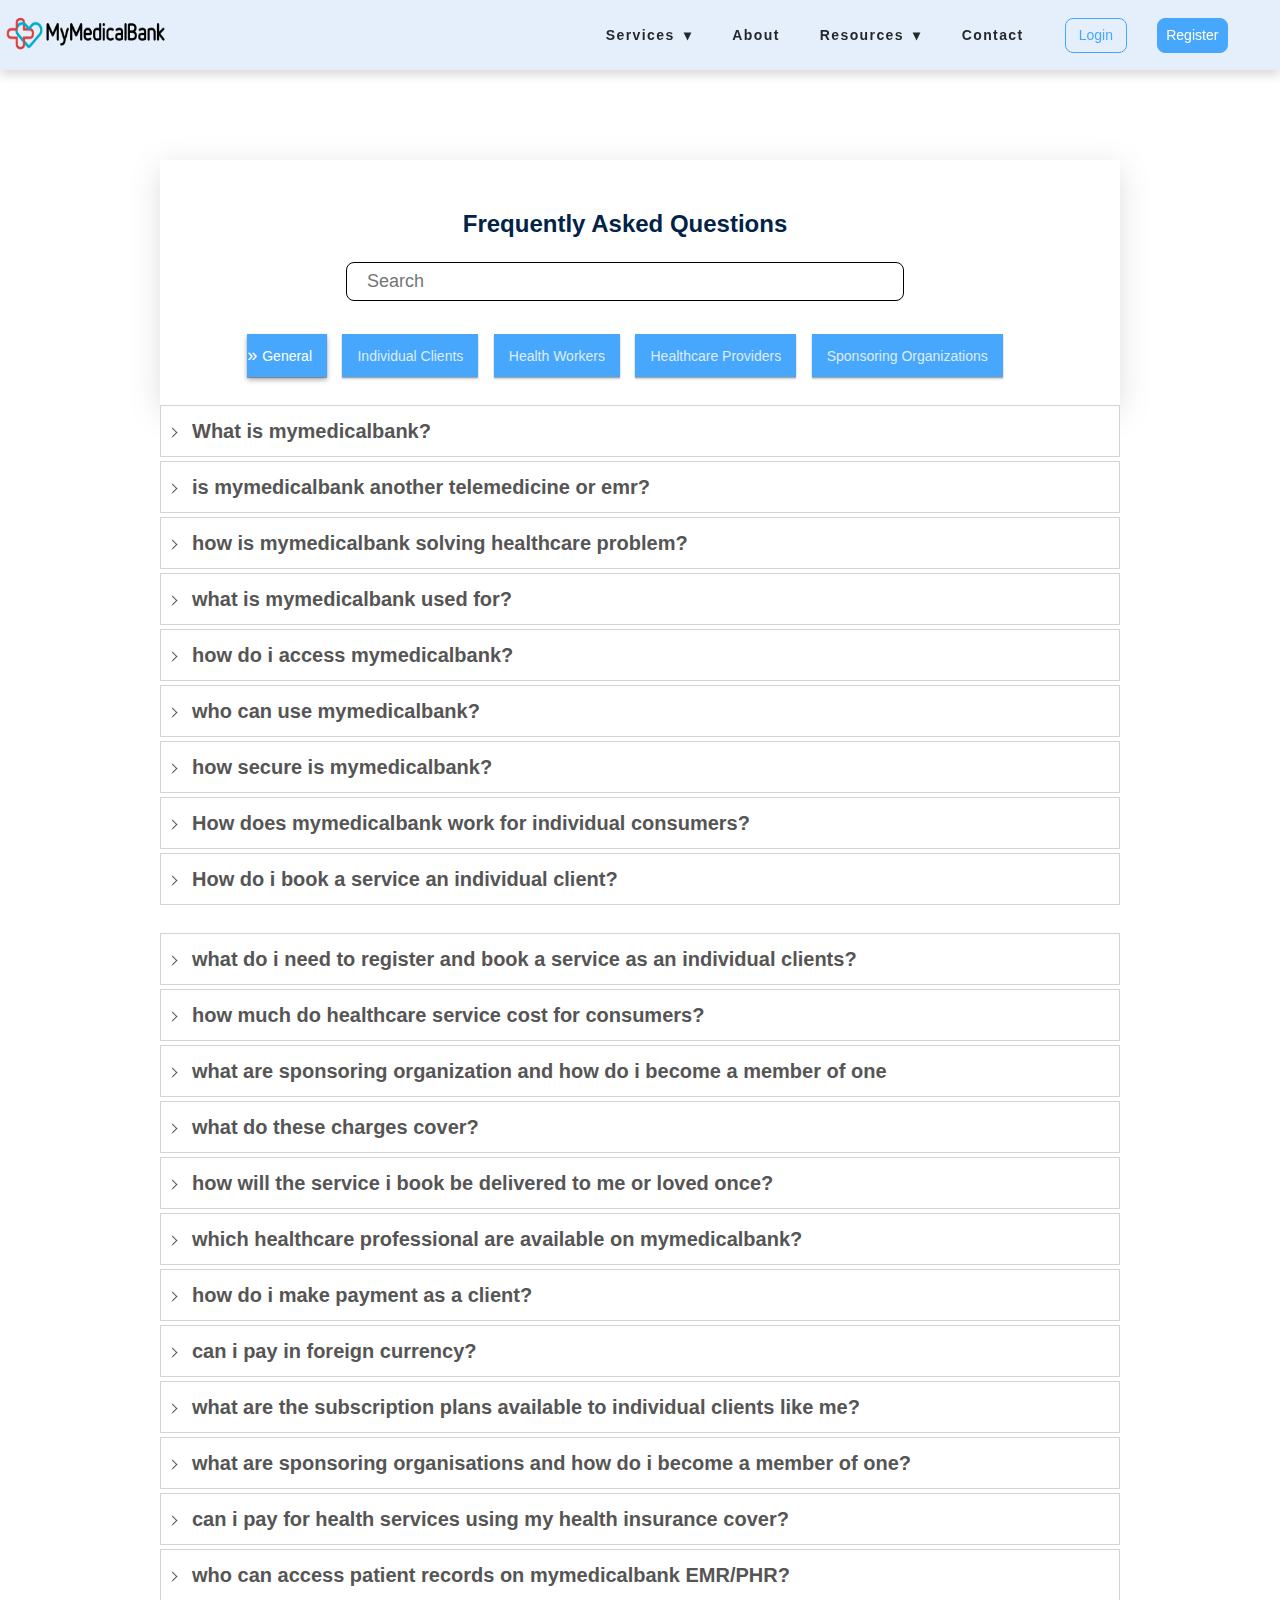
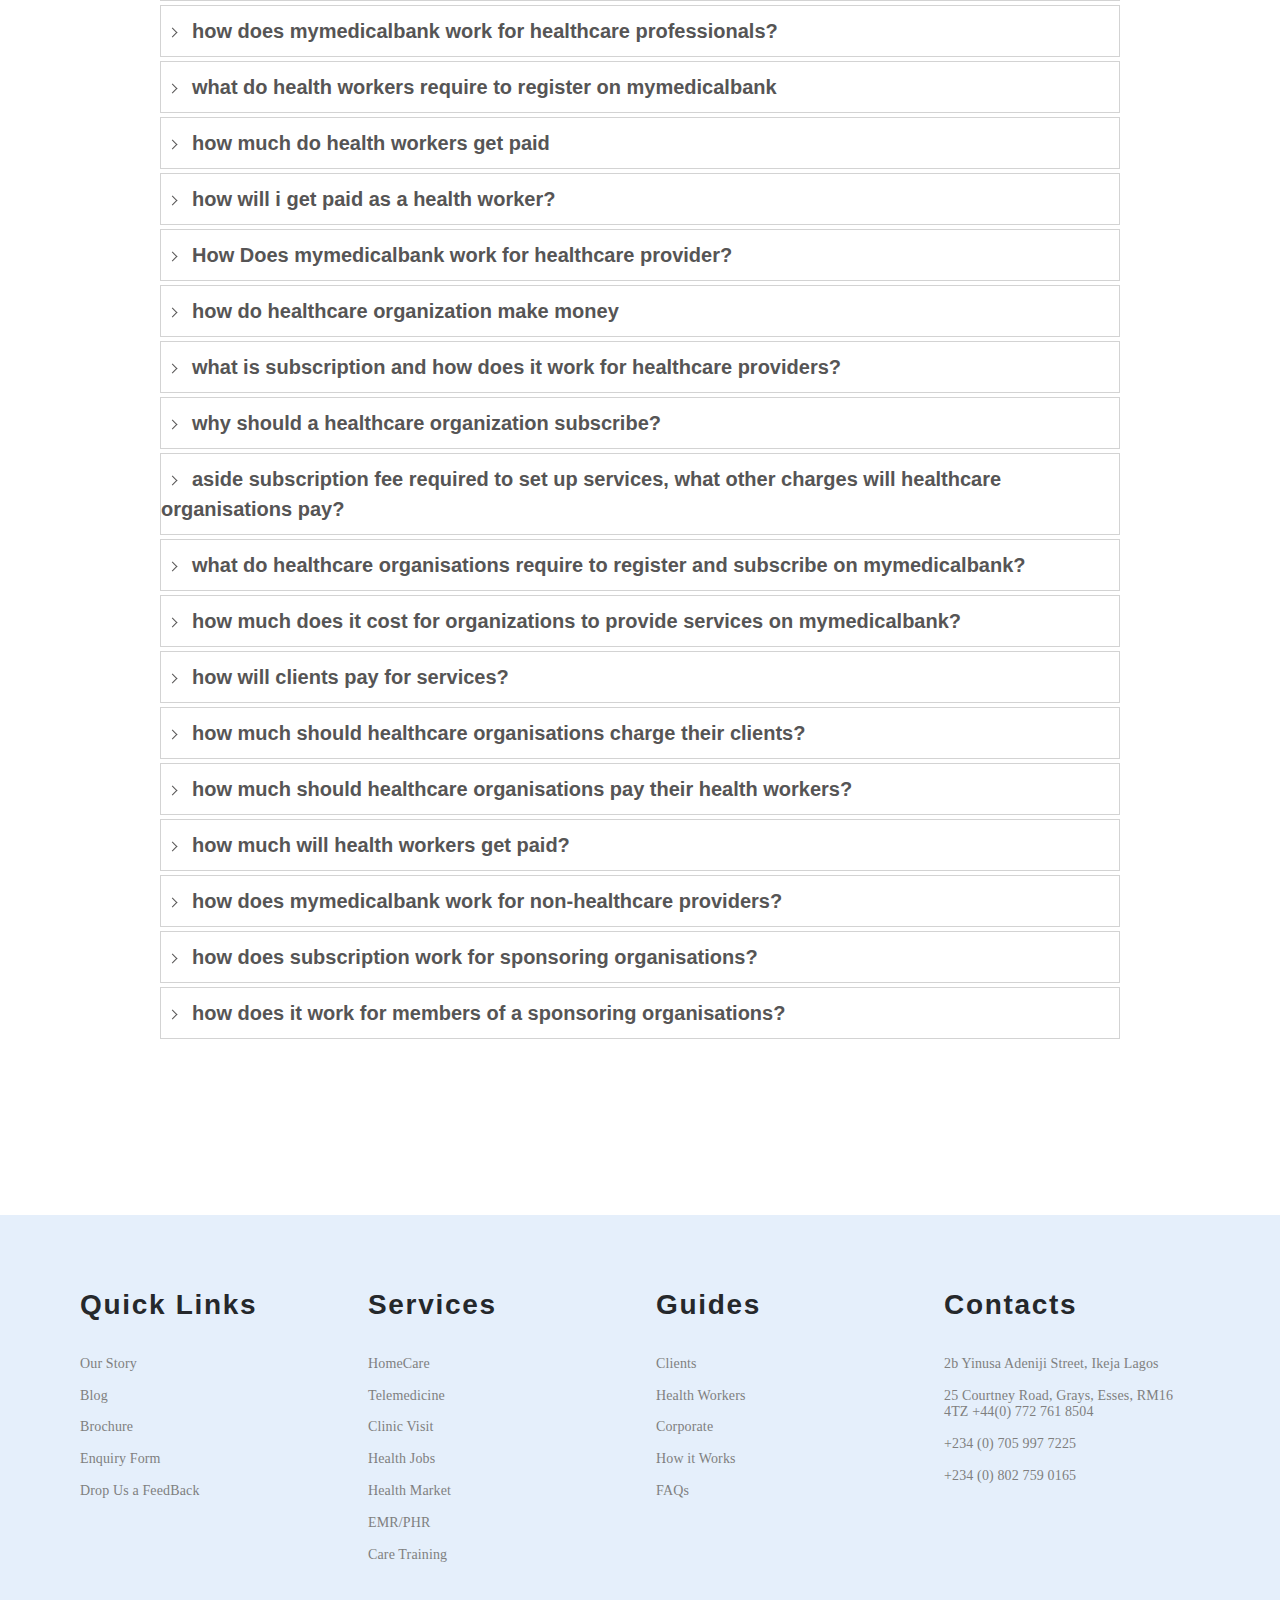
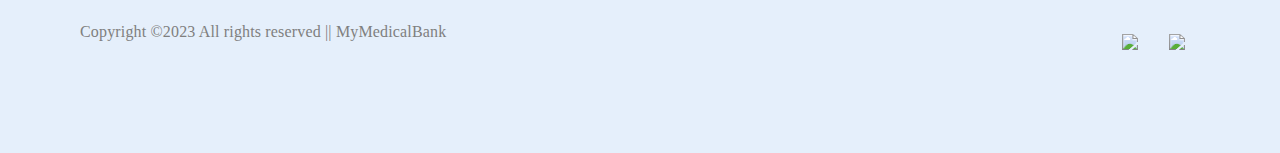
==== commit a64939c7: "uptown" ====
--- a/html/faq.html
+++ b/html/faq.html
@@ -686,3 +686,7 @@
 
     </html>
 
+
+
+    
+
--- a/css/faq.css
+++ b/css/faq.css
@@ -8,6 +8,7 @@
     margin: 0;
     padding: 0;
     box-sizing: border-box;
+    font-family:'Roboto', sans-serif;
   }
 
       /* CSS Variables */
@@ -42,7 +43,7 @@
   }
     
   .master-box {
-    padding: 20em 10em;
+    padding: 10em 10em;
   }
   
   @media (max-width:768px){
@@ -65,14 +66,17 @@
     font-size: 2.1em;
     letter-spacing: -1px;
     font-weight: 400;
+    font-family:'Roboto', sans-serif;
   }
   
   #myInput {
-    width: 50%;
+    width: 60%;
     font-size: 18px;
     padding: 5px 20px 5px 20px;
     border: 1px solid #000;
+    border-radius: 8px;
     margin: 15px 0 15px 0;
+    font-family:'Roboto', sans-serif;
   }
 
   @media (max-width:480px){
@@ -102,7 +106,7 @@
     color: #ffffffd2;
     cursor: pointer;
     font-size: 14px ;
-    width: 160px;
+    /* width: 160px; */
     box-shadow: 0 1px 1px 0 rgba(0,0,0,.2), 0 2px 2px 0 rgba(0,0,0,.2);
   }
   
--- a/css/styles.css
+++ b/css/styles.css
@@ -8,6 +8,7 @@
     margin: 0;
     padding: 0;
     box-sizing: border-box;
+    font-family:'Roboto', sans-serif;
   }
 
       /* CSS Variables */
@@ -79,7 +80,7 @@
       width: 186px;
       height: 37.2px;
       left: 118px;
-      top: 21.4px;
+      top: 15px;
      }
       .nav-container {
         max-width: 1200px;
@@ -108,6 +109,7 @@
         float: left;
         display: inline;
         position: relative;
+        font-family:'Roboto', sans-serif;
      }
       nav ul li a {
         display: block;
@@ -115,6 +117,7 @@
         padding: 0 20px;
         line-height: 70px;
         letter-spacing: 0.1em;
+    
      }
       nav ul li a:hover, nav ul li a:focus, nav ul li a:active {
         text-decoration: none;
@@ -148,24 +151,25 @@
     }
     .login{
       color: var(--mmb-blue);
-      margin: 1.5em;
+      margin: 1.3em 1.5em;
       height: 2em;
       width: 100%;
-      height: 2em;
+      height: 2.5em;
       background: none;
       border: 1.8px solid var(--mmb-blue);
-       border-radius: 8px;
+      border-radius: 8px;
     }
     .register{
       background-color: var(--mmb-blue);
       border: 1.8px solid var(--mmb-blue);
       color: var(--mmb-white);
       width: 100%;
-      height: 2em;
-      margin: 1.5em;
-      margin-left: 2em;
+      height: 2.5em;
+      margin: 1.3em 1.5em;
+      margin-left: 2.5em;
       border: 1.8px solid var(--mmb-blue);
       border-radius: 8px;
+      padding: 4px;
     }
 
      /* Mobile navigation */
@@ -177,6 +181,11 @@
         height: 70px;
         width: 70px;
      }
+     @media only screen and (width:768px) and (resolution: 163dpi) {
+      .column-text .head-text{
+        margin: 3em 0 3em;
+      }
+}
       @media only screen and (max-width: 768px) {
         .nav-mobile {
           display: block;
@@ -250,14 +259,6 @@
   
   } 
 
-
-  
-  @media screen and (min-width: 480px) {
-    .column-text .head-text {
-     width: 100%;
-     /* margin: 3em 5em 0 3em !important; */
-   }
- }
       #nav-toggle {
         position: absolute;
         left: 18px;
@@ -310,7 +311,7 @@
         font-size: 10vw;
         padding: 0px;
         color: transparent;
-        font-family:'Avenir Next LT Pro', sans-serif, 'Arial Black';
+        font-family:'Roboto', sans-serif;
         text-shadow: 5px -5px 0 #fcb42a, 1px -1px 0 #f7f461, 0px 0px 0 #2e2e2e, -1px 2px 0 #2c2c2c, -2px 3px 0 #2a2a2a, -3px 4px 0 #282828, -4px 5px 0 #262626, -5px 6px 0 #242424, -6px 7px 0 #222, -7px 8px 0 #202020, -8px 9px 0 #1e1e1e, -9px 10px 0 #1c1c1c, -10px 11px 0 #1a1a1a, -11px 12px 0 #181818, -12px 13px 0 #161616, -13px 14px 0 #141414, -14px 15px 0 #121212, -10px 15px 30px rgba(0, 0, 0, 0.9);
      }
 
@@ -331,7 +332,7 @@
       position: absolute;
       width: 15%;
       margin: 1em;
-      left: 1160px;
+      left: 1110px;
       top: 200px;
       background: white;
       box-shadow: 0px 4px 11px rgba(97, 96, 96, 0.25), 0px 8px 10px rgba(255, 255, 255, 0.25), -4px -4px 10px rgba(255, 255, 255, 0.2);
@@ -340,10 +341,8 @@
      }
      .single-top-card p{
       margin-left: 0.5em;
-     }
-     .single-card p {
-      margin: 5px;
-      font-family: 'Avenir Next LT Pro', sans-serif, 'Arial Black';
+      /* margin: 5px; */
+      font-family:'Roboto', sans-serif;
       font-style: normal;
       font-weight: 750;
       font-size: 14px;
@@ -352,19 +351,41 @@
       letter-spacing: 0.06em;
       color: var(--mmb-black);
      }
+     .single-top-card span{
+      font-family: 'poppins', sans-serif;
+      font-style: normal;
+      font-weight: 400;
+      font-size: 12px;
+      line-height: 14px;
+      align-items: center;
+      letter-spacing: 0.01em;
+      color: #7F7F7F;
+     }
+
+     .single-card p {
+      margin: 5px;
+      font-family:'Roboto', sans-serif;
+      font-style: normal;
+      font-weight: 750;
+      font-size: 14px;
+      line-height: 17px;
+      align-items: center;
+      letter-spacing: 0.06em;
+      color: var(--mmb-black);
+     }
      .flex-image-icons{
       display: flex;
       margin-top: 20px;
      }
      .single-card span{
-      font-family: 'Avenir Next LT Pro', sans-serif, 'Arial Black';
-      font-style: normal;
-      font-weight: 400;
-      font-size: 15px;
-      line-height: 18px;
-      align-items: center;
-      letter-spacing: 0.01em;
-      color: #7F7F7F;
+      font-family: 'Poppins', sans-serif;
+        font-weight: 400;
+        font-size: 12px;
+        line-height: 18px;
+        align-items: center;
+        letter-spacing: 0.1em;
+        color: #7F7F7F;
+        height: 18px;
      }
      .single-card button {
       width: 160px;
@@ -376,9 +397,9 @@
       border: none;
       color: #47A7FD;
      }
-     .fa-ambulance:before {
-      content: "\f0f9";
-      font-size: 30px;
+     .fa-microscope::before {
+      content: "\f610";
+      font-size: 27px;
       background-color: #E5EFFB;
       color: var(--mmb-blue);
       padding: 10px;
@@ -386,9 +407,19 @@
       margin-left: 10px;
       margin-top: 10px;
      }
-     .fa-user-md:before{
+     .fa-ambulance:before {
       content: "\f0f9";
-      font-size: 40px;
+      font-size: 27px;
+      background-color: #E5EFFB;
+      color: var(--mmb-blue);
+      padding: 10px;
+      margin-top: 25px;
+      margin-left: 10px;
+      margin-top: 10px;
+  }
+     .fa-hospital-user:before {
+      content: "\f80d";
+      font-size: 27px;
       color: var(--mmb-red);
       background-color: #FEF5EE;
       padding: 10px;
@@ -396,9 +427,9 @@
       margin-left: 10px;
       margin-top: 10px;
      }
-     .fa-stethoscope:before{
-      content: "\f0f9";
-      font-size: 40px;
+     .fa-folder-medical:before{
+      content: "\f477";
+      font-size: 27px;
       background-color: #FFF0CE;
       color: #FABC2F;
       padding: 10px;
@@ -416,9 +447,9 @@
       padding-top: 0;
      }
      .column-text .head-text{
-      max-width: 600px;
+      max-width: 597px;
       margin: 3em 5em 0 3em;
-      font-family: 'Avenir Next LT Pro', sans-serif, 'Arial Black';
+      font-family: 'Roboto', sans-serif;
       font-style: normal;
       font-weight: 600;
       font-size: 28px;
@@ -427,28 +458,51 @@
       text-transform: capitalize;
       color: var(--mmb-black);
      }
+     @media screen and (min-width: 320px) {
+      .column-text .head-text {
+        max-width: 597px;
+        margin: 1em 1em 1em 1em;
+        font-family: 'Roboto', sans-serif;
+        font-style: normal;
+        font-weight: 600;
+        font-size: 28px;
+        line-height: 60px;
+        align-items: center;
+        text-transform: capitalize;
+        color: var(--mmb-black);
+     }
      .head-text p{
-      font-family: 'Avenir Next LT Pro', sans-serif, 'Arial Black';
-      font-style: normal;
-      font-weight: 700;
-      font-size: 40px;
-      line-height: 60px;
-      align-items: center;
-      letter-spacing: 0.01em;
-      text-transform: capitalize;
+      font-size: 15px;
+      line-height: 30px;
+     }
+   }
+
+      .head-text p {
+        font-family: 'Roboto', sans-serif;
+        font-style: normal;
+        font-weight: 700;
+        font-size: 35px;
+        line-height: 60px;
+        align-items: center;
+        letter-spacing: 0.01em;
+        text-transform: capitalize;
      }
      .head-text span{
      color: var(--mmb-red);
      }
      .head-text .under-text{
-      font-family: 'Avenir Next LT Pro', sans-serif, 'Arial Black';
+      font-family: 'Poppins', sans-serif;
       font-style: normal;
       font-weight: 400;
       font-size: 16px;
       line-height: 30px;
-      letter-spacing: 0.02em;
       color: var(--hero-text-font);
      }
+     @media screen and (min-width: 320px) {
+      .head-text .under-text {
+        font-size: 16px;
+     }
+   }
      .hero-buttons .enquiry-button{
       width: 160px;
       height: 50px;   
@@ -479,6 +533,17 @@
   }
 }
 
+@media only screen and (max-width : 321px) {
+ .hero-buttons .enquiry-button {
+   margin-left: 1em;
+   width: 120px;
+   margin-top: 0em;
+}
+.hero-buttons .play-button {
+  width: 120px;
+}
+}
+
      @media only screen and (min-device-width : 321px) 
      and (max-device-width : 479px) {
       .hero-buttons .enquiry-button {
@@ -505,7 +570,7 @@
     .hero-images img{
       position: absolute;
       height: 500px;
-      width: 25%;
+      width: 20%;
       left: 735px;
       top: 0px;
       margin: 10em 13em;
@@ -516,16 +581,83 @@
       margin: auto;
    }
   }
+  @media only screen and (max-width: 320px) {
+    .single-top-card {
+      left: 160px !important;
+      top: 650px !important;
+      width: 45%;
+  }
+  .single-top-card p {
+    font-size: 10px;
+  }
+  .single-card {
+    top: 860px !important;
+  }
+    }
+  @media screen and (min-width: 368px)and (max-width: 479px) {
+    .hero-images img {
+      position: inherit;
+      margin: 4em 1em;
+      width: 80%;
+  }
+  .single-card{
+    top: 950px;
+    left: 10px;
+    width: auto;
+  }
+  .single-top-card {
+    left: 230px;
+    top: 600px;
+    width: 45%;
+}
+  .patner-sliders{
+    padding-top: 2em !important;
+  }
+}
+
+@media only screen and (max-width: 320px){
+.row {
+    margin: 1em !important;
+}
+}
+
     @media screen and (min-width: 768px)and (max-width: 899px) {
       .hero-images img{
       position: inherit;
      }
      .row{
-      margin: 2em;
-     }
-    }
+      margin: 2em !important;
+     }
+    }
+
+    @media only screen and (min-width: 900px) and (max-width: 1014px){
+      .column-text .head-text{
+      max-width: 400px;
+      margin: 0;
+      }
+      .hero-images img {
+        position: absolute;
+        height: 500px;
+        width: 35%;
+        left: 335px;
+        top: 0px;
+        margin: 10em 13em;
+    }
+    .single-card{
+      width: 30%;
+      left: 450px;
+    }
+    .single-top-card{
+      width: 20%;
+      left: 690px;
+    }
+    .hero-buttons .enquiry-button {
+      margin-left: 0em;
+    }
+    }
+    
   
-    @media only screen and (min-width: 900px) and (max-width: 1400px){
+    @media only screen and (min-width: 901px) and (max-width: 1400px){
       .column-text .head-text{
        max-width: 500px;
        margin: 0;
@@ -533,7 +665,7 @@
       .hero-images img{
         position: absolute;
         height: 500px;
-        width: 35%;
+        width: 30%;
         left: 585px;
         top: 0px;
         margin: 10em 2em;
@@ -547,25 +679,22 @@
       }
       .single-card{
         width: 25%;
-        padding: 0.1em;
-        height: 280px;
-        left: 500px;
+        padding: 1rem;
+        height: auto;
+        left: 550px;
         top: 450px;
       }
       .patner-sliders {
         padding-top: 15em !important;
       }
-      .flex-image-icons {
-        margin-top: 10px;
-    }
     .single-card button {
       height: 30px;
     }
     .single-top-card {
       margin: 1em;
-      left: 830px;
+      left: 780px !important;
       top: 200px;
-      width: 17%;
+      width: 20%;
     }
     .hero-buttons .play-button {
       margin-left: 1em !important; 
@@ -577,26 +706,60 @@
   }
   }
 
-  @media screen and (min-width: 768px)and (max-width: 899px) {
-    .hero-buttons .play-button {
-      margin-left: 1em !important; 
-  }
-  .hero-images img{
-    margin: 5em 5em;
-    width: 150%;
+  @media only screen and (min-width: 1148px) and (max-width: 1399px){
+  .single-top-card{
+    left: 900px !important;
+  }
+  }
+  
+
+  @media only screen and (min-width: 320px) and (max-width: 479px)
+  and (-webkit-min-device-pixel-ratio: 2)  and (orientation: portrait) {
+    .hero-images img {
+      position: inherit;
+      margin: 4em 1em;
+      width: 100%;
   }
   .single-card{
-    width: 38%;
-    left: 50px;
-    top: 980px;
+    top: 1060px;
+    left: 10px;
+    width: auto;
   }
   .single-top-card{
-    width: 25%;
-    left: 550px;
-    top: 650px;
-  }
-  }
-  @media only screen and (min-width: 320px) and (max-width: 479px) {
+    left: 170px;
+    top: 750px;
+    width: 45%;
+  }
+  .patner-sliders{
+    padding-top: 3em !important;
+  }
+  .our-services .card {
+    margin: 0 2px;
+  }
+}
+
+@media only screen 
+  and (min-device-width: 375px) 
+  and (max-device-width: 667px) 
+  and (-webkit-min-device-pixel-ratio: 2) { 
+    .single-top-card {
+      left: 195px;
+      top: 750px;
+      width: 45%;
+  }
+}
+
+  @media screen and (min-width: 368px)and (max-width: 479px) {
+   .single-top-card {
+    left: 190px;
+    top: 740px;
+}
+}
+
+@media only screen 
+  and (min-device-width: 414px) 
+  and (max-device-width: 736px) 
+  and (-webkit-min-device-pixel-ratio: 3) { 
     .hero-images img {
       position: inherit;
       margin: 4em 0.5em;
@@ -608,10 +771,14 @@
     width: auto;
   }
   .single-top-card{
-    left: 176px;
-    top: 680px;
+    left: 208px;
+    top: 700px;
     width: 45%;
   }
+  .patner-sliders{
+    padding-top: 2em !important;
+  }
+
 }
 
   @media only screen and (min-width: 480px) and (max-width: 768px) {
@@ -625,28 +792,58 @@
     width: 50%;
     height: 340px;
     left: 20px;
-    top: 950px;
+    top: 1200px;
     padding: 0;
   }
   .single-top-card{
-    width: 35%;
+    width: 45%;
     margin: 1em;
-    left: 290px;
-    top: 750px;
+    left: 240px;
+    top: 970px;
   }
   .patner-sliders{
     padding-top: 12em !important;
   }
 }
+
+@media screen and (min-width: 768px)and (max-width: 899px) {
+  .hero-buttons .play-button {
+    margin-left: 1em !important; 
+}
+.hero-images img{
+  margin: 5em 10em;
+  width: 90%;
+}
+.single-card{
+  width: 38%;
+  left: 50px;
+  top: 985px;
+}
+.single-top-card{
+  width: 25%;
+  left: 400px;
+  top: 720px;
+}
+}
     
     .patner-sliders{
-      margin-bottom: 100px;
+      margin-bottom: 70px;
       padding-top: 8em;
       display: flex;
     }
+
+    @media only screen 
+  and (min-device-width: 414px) 
+  and (max-device-width: 736px) 
+  and (-webkit-min-device-pixel-ratio: 3) { 
+    .patner-sliders {
+      padding-top: 0.5em!important;
+  }
+
+}
     .slider-text p{
       margin: 4em 0px 0px 4em;
-      font-family: 'Avenir Next LT Pro', sans-serif, 'Arial Black';
+      font-family:'Roboto', sans-serif;
       font-style: normal;
       font-weight: 700;
       font-size: 25px;
@@ -663,7 +860,22 @@
         margin: 0px 20px;
     }
     .slick-slide img {
-        width: 80%;
+        width: 120px;
+        height: 30px;
+    }
+
+    @media only screen and (max-width: 320px) {
+      .slick-slide img {
+        width: 100%;
+        height: auto;
+    }
+    .slider-text p {
+      margin: 3.6em 0.5px 0.5px 0.5em;
+      font-size: 14px;
+    }
+    .our-services h2{
+      font-size: 25px !important;
+    } 
     }
 
     @media only screen and (max-width: 480px) {
@@ -803,7 +1015,7 @@
     }
  
     .our-services h2 {
-      font-family: 'Avenir Next LT Pro', sans-serif, 'Arial Black';
+      font-family:'Roboto', sans-serif;
       font-style: normal;
       font-weight: 700;
       font-size: 36px;
@@ -850,7 +1062,7 @@
       padding: 2em 2em;
       border-radius: 8px;
       border: 0;
-      font-family: 'Avenir Next LT Pro', sans-serif, 'Arial Black';
+      font-family:'Roboto', sans-serif;
       font-style: normal;
       font-weight: 700;
       font-size: 20px;
@@ -860,6 +1072,12 @@
       color: var(--mmb-black);
       cursor: pointer;
     }
+    @media only screen and (min-width: 320px) and (max-width: 479px)
+    and (-webkit-min-device-pixel-ratio: 2)  and (orientation: portrait) {
+    .our-services .card {
+      margin: 0 2px;
+    }
+  }
     .our-services .card h5 {
       color: var(--mmb-black);
       font-size: 18px;
@@ -867,7 +1085,7 @@
       margin: 1em 0;
     }
     .our-services .card p {
-      font-family: 'Avenir Next LT Pro', sans-serif, 'Arial Black';
+      font-family:'Roboto', sans-serif;
       font-style: normal;
       font-weight: 400;
       font-size: 16px;
@@ -897,7 +1115,7 @@
       outline: 0;
     }
 
-    .fa-home::before {
+    .fa-house-medical-circle-check::before {
       background: #E5EFFB;
       border-radius: 6px;
       padding: 10px;
@@ -905,7 +1123,7 @@
       color: var(--mmb-blue);
       font-size: 30px;
   }
-  .fa-tablet::before {
+  .fa-laptop-medical::before {
     background: #FEF5EE;
     color: #DB3F40;
     border-radius: 6px;
@@ -913,7 +1131,7 @@
     margin: 10px;
     font-size: 30px;
 }
-.fa-hospital-o::before{
+.fa-hospital::before{
   background: #FFF0CE;
   color: #FABC2F;
   border-radius: 6px;
@@ -929,7 +1147,7 @@
   color: var(--mmb-blue);
   font-size: 30px;
 }
-.fa-briefcase::before{
+.fa-briefcase-medical::before{
   background: #FEF5EE;
   color: #DB3F40;
   border-radius: 6px;
@@ -937,9 +1155,17 @@
   margin: 10px;
   font-size: 30px;
 }
-.fa-folder-o::before{
+.fa-notes-medical::before{
   background:#ECE6FF;
   color: #805EED;
+  border-radius: 6px;
+  padding: 10px;
+  margin: 10px;
+  font-size: 30px;
+}
+.fa-kit-medical::before{
+  background:#ECE6FF;
+  color: #6925ee;
   border-radius: 6px;
   padding: 10px;
   margin: 10px;
@@ -962,7 +1188,7 @@
 /* About Us Page*/
 .about-us-section{
   background-color: var(--mmb-backgroud);
-  padding:5em;
+  padding: 5em 7em;
 }
 .about-us {
   display: flex;
@@ -982,36 +1208,121 @@
     position: relative;
     margin-top: 6em;
 }
+.cycle-image-background-2{
+  background: var(--mmb-blue);
+  height: 170px;
+  width: 170px;
+  border-radius: 50%;
+  position: relative;
+  /* margin-top: 2em; */
+  top: 12em;
+  left: -4em;
+}
+.cycle-image-background-3{
+  height: 170px;
+  width: 170px;
+  border-radius: 50%;
+  position: relative;
+  /* margin-top: 2em; */
+  top: 1em;
+  left: -22em;
+}
+
+@media (max-width: 480px){
+  #hide-img{
+    display: none;
+  }
+}
 .about-doctor{
   width: 250px;
   height: 250px;
   border-radius: 50%;
   padding: 10px;
 }
+@media only screen and (max-width: 320px){
+  .cycle-image-background-2 {
+    left: -6em !important;
+}
+}
+@media only screen and (min-width: 320px) and (max-width: 479px){
+  .cycle-image-background {
+    background: var(--mmb-red);
+    height: 220px;
+    width: 220px;
+    border-radius: 50%;
+    position: relative;
+    margin-top: 6em;
+}
+.about-doctor{
+  width: 220px;
+   height: 220px;
+   border-radius: 50%;
+   padding: 10px;
+}
+.about-hospital {
+  position: relative !important;
+}
+.cycle-image-background-2{
+  left: -5em;
+}
+}
+@media screen and (min-width: 368px)and (max-width: 594px) {
+  .cycle-image-background {
+    background: var(--mmb-red);
+    height: 220px;
+    width: 220px;
+    border-radius: 50%;
+    position: relative;
+    margin-top: 6em;
+}
 .about-hospital{
-  width: 180px;
-  height: 180px;
+  position: relative !important;
+  
+  }
+.about-doctor{
+   width: 220px;
+    height: 220px;
+    border-radius: 50%;
+    padding: 10px;
+}
+}
+.about-box-img{
+  display: flex;
+}
+
+.about-hospital{
+  width: 170px;
+  height: 170px;
   border-radius: 50%;
   position: absolute;
-  top: 5em;
-  left: 10em;
+  padding: 10px;
+  /* top: 5em;
+  left: 5em; */
 }
 .about-no-image{
   width: 150px;
   height: 150px;
   border-radius: 50%;
   position: absolute;
-  top: -6em;
+  /* top: -6em; */
   border: 8px solid #C0E0FA;
 }
 
-@media only screen and (min-width: 320px) and (max-width: 479px) {
+@media only screen and (min-width: 320px){
 .about-no-image{
   width: 130px;
   height: 130px;
-}
-}
-
+  left: 150px;
+}
+}
+
+@media only screen and (max-width: 320px){
+  .about-no-image{
+    width: 130px;
+    height: 130px;
+    left: 125px;
+  }
+  }
 
 .box {
   padding: 10px;
@@ -1038,19 +1349,22 @@
 }
 .card-rank{
   background-color: #C2E1FA;
-  margin: 50px;
+  margin: 100px 0px;
   border-radius: 8px;
   justify-content: center;
   align-items: center;
   display: flex;
   flex-wrap: wrap;
+  width: 100%;
+  padding: 10px;
 }
 @media only screen and (min-width: 1148px) and (max-width: 1398px){
   .hero-images img{
-    left: 735px;
+    left: 685px;
+    /* left: 1000px; */
   }
   .single-top-card{
-    left: 1040px;
+    left: 1000px;
   }
   }
 @media only screen and (min-width: 900px) and (max-width: 1400px){
@@ -1085,23 +1399,43 @@
 }
 }
 .cardz {
-  width: 22%;
-  height: 70px;
+  width: 128px;
+  height: 80px;
   white-space: nowrap;
-   margin: 0.6em;
-  font-size:12px;
-  padding:0.5em;
-  border: 1px solid #ccc;
+  margin: 0.6em;
+  font-size: 12px;
+  padding: 16px;
   border-radius: 8px;
   background: #fff;
   box-sizing: border-box;
-}
+
+}
+@media only screen and (max-width: 320px){
+  .cardz {
+     margin: 1em !important;
+  }
+  .cardz span {
+    font-size: 10px !important;
+}
+.card-rank{
+  margin: 100px 0px 0px 0px;
+}
+.about-text p{
+  font-size: 14px !important;
+}
+.about-text h2{
+  font-size: 32px !important;
+}
+    }
 @media only screen and (max-width: 480px) {
   .cardz{
     width: 40%;
-    height: 70px;
+    height: 80px;
     margin: 1.1em;
   }
+  .cardz span {
+    font-size: 11px;
+}
   }
   @media only screen and (min-width: 900px) and (max-width: 1400px){
 .cardz{
@@ -1118,7 +1452,13 @@
 }
 
 .cardz span {
-  font-size:12px;
+  font-size: 13.5px;
+  color: var(--footer-text);
+  font-family: 'Poppins', sans-serif;
+  font-style: normal;
+  font-weight: 400;
+  line-height: 17px;
+
 }
  .about-text{
   margin: 30px;
@@ -1130,37 +1470,44 @@
    .about-text p{
     max-width: 600px;
    }
+   .cardz span {
+    font-size: 11px;
+}
   }
 
   .cardz p {
     font-size:22px;
     font-weight: 600;
     margin: 0.2em;
+    text-align: center;
   }
  .about-text h1{
   letter-spacing: 0.06em;
   color: #585858;
-  font-family: 'Avenir Next LT Pro', sans-serif, 'Arial Black';
+  font-family:'Roboto', sans-serif;
   font-style: normal;
   font-weight: 700;
   font-size: 20px;
   line-height: 24px;
  }
  .about-text h2{
-font-family: 'Avenir Next LT Pro', sans-serif, 'Arial Black';
-font-style: normal;
-font-weight: 700;
-font-size: 26px;
-line-height: 43px;
-display: flex;
-align-items: center;
-text-transform: capitalize;
-color: #25282B;
+  font-family: 'Roboto', sans-serif;
+  font-style: normal;
+  font-weight: 700;
+  font-size: 36px;
+  line-height: 43px;
+  letter-spacing: 0.01em;
+  font-style: normal;
+  display: flex;
+  align-items: center;
+  text-transform: capitalize;
+  color: #25282B;
  }
  .about-text p {
-  max-width: 560px;
- font-family: 'Avenir Next LT Pro', sans-serif, 'Arial Black';
+  max-width: 522px;
+  font-family: 'Poppins', sans-serif;
   font-style: normal;
+  letter-spacing: 0.02em;
   font-weight: 400;
   font-size: 16px;
   line-height: 30px;
@@ -1172,29 +1519,103 @@
 
  }
  .list-items .one{
-   background-color: var(--mmb-white);
-   padding: 15px;
-   margin: 10px 30px;
-   box-shadow: -8px 5px 15px rgba(232, 232, 232, 0.25), 5px 8px 13px rgba(232, 232, 232, 0.25);
+  background-color: var(--mmb-white);
+  padding: 8px;
+  width: 498px;
+  margin: 10px 30px;
+  box-shadow: -8px 5px 15px rgba(232, 232, 232, 0.25), 5px 8px 13px rgba(232, 232, 232, 0.25);
+ }
+ @media only screen and (max-width: 560px) {
+  .list-items .one{
+    width: 80%;
+  }
+  .list-items .two{
+    width: 80%;
+  }
+  .list-items .three{
+    width: 80%;
+  }
+  .list-items .four{
+    width: 80%;
+  }
+  }
+
+ .one span{
+  font-family: 'poppins', 'san-serif';
+font-style: normal;
+font-weight: 400;
+font-size: 16px;
+line-height: 30px;
+align-items: center;
+letter-spacing: 0.02em;
+color: #25282B;
+ }
+ .two span{
+  font-family: 'poppins', 'san-serif';
+font-style: normal;
+font-weight: 400;
+font-size: 16px;
+line-height: 30px;
+align-items: center;
+letter-spacing: 0.02em;
+color: #25282B;
+ }
+ .three span{
+  font-family: 'poppins', 'san-serif';
+font-style: normal;
+font-weight: 400;
+font-size: 16px;
+line-height: 30px;
+align-items: center;
+letter-spacing: 0.02em;
+color: #25282B;
+ }
+ .four span{
+font-family: 'poppins', 'san-serif';
+font-style: normal;
+font-weight: 400;
+font-size: 16px;
+line-height: 30px;
+align-items: center;
+letter-spacing: 0.02em;
+color: #25282B;
  }
  .list-items .two{
   background-color: var(--mmb-white);
-  padding: 15px;
+  padding: 8px;
+  width: 498px;
   margin: 10px 30px;
   box-shadow: -8px 5px 15px rgba(232, 232, 232, 0.25), 5px 8px 13px rgba(232, 232, 232, 0.25);
 }
+@media only screen and (max-width: 560px) {
+  .list-items .two{
+    width: 80%;
+  }
+  }
 .list-items .three{
   background-color: var(--mmb-white);
-  padding: 15px;
+  padding: 8px;
+  width: 498px;
   margin: 10px 30px;
   box-shadow: -8px 5px 15px rgba(232, 232, 232, 0.25), 5px 8px 13px rgba(232, 232, 232, 0.25);
 }
+@media only screen and (max-width: 560px) {
+  .list-items .three{
+    width: 80%;
+  }
+  }
 .list-items .four{
   background-color: var(--mmb-white);
-  padding: 15px;
+  padding: 8px;
+  width: 498px;
   margin: 10px 30px;
   box-shadow: -8px 5px 15px rgba(232, 232, 232, 0.25), 5px 8px 13px rgba(232, 232, 232, 0.25);
 }
+@media only screen and (max-width: 560px) {
+  .list-items .four{
+    width: 80%;
+  }
+  }
 .Read-more{
   padding: 8px 20px;
   margin: 10px 35px;
@@ -1202,6 +1623,7 @@
   border-radius: 8px;
   background: var(--mmb-red);
   box-shadow: 3px 5px 10px rgba(234, 36, 40, 0.19);
+  width: 200px;
 }
 .Read-more a{
   color: var(--mmb-white);
@@ -1214,14 +1636,17 @@
   width: 1000px;
   padding: 50px;
   text-align: center;
-  font-family: 'Avenir Next LT Pro', sans-serif, 'Arial Black';
+  font-family:'Roboto', sans-serif;
 }
 
 .pricing-text h1 {
   color: var(--mmb-black);
-  font-size: 2em;
-  margin-bottom: .25em;
-  font-family: 'Avenir Next LT Pro', sans-serif, 'Arial Black';
+  font-size: 36px;
+  margin-bottom: 0.25em;
+  font-family: 'Roboto', sans-serif;
+  line-height: 43px;
+  letter-spacing: 0.01em;
+  font-weight: 700;
 }
 
 .pricing-text h2 {
@@ -1235,13 +1660,18 @@
   display: inline-block;
   background: var(--mmb-blue);
   margin: 2em 0;
-  width: 130px;
-  border-radius: 4px;
-  height: 50px;
+  width: 147px;
+  border-radius: 5px;
+  height: 59px;
   cursor: pointer;
   line-height: 50px;
   border: 2px solid var(--mmb-blue);
-  color: #fdfdfd; 
+  color: white;
+}
+@media only screen and (min-width: 320px) and (max-width: 479px){
+  .pricing-text ul li {
+    width: 126px;
+  }
 }
   .pricing-text ul li:last-of-type {
     background: none;
@@ -1255,12 +1685,31 @@
 
   .price {
     display: grid;
-    grid-template-areas: "1 2 3";
+    grid-template-areas: "1 2 3 4";
     justify-content: space-around;
-    grid-column-gap: 20px; 
-  }
-
-  @media only screen and (max-width: 480px) {
+    grid-column-gap: 40px; 
+  }
+
+  @media only screen and (max-width: 320px) {
+    .pricing-text h1 {
+      font-size: 1.8em !important;
+  }
+    .pricing{
+      margin: 0;
+    }
+    .pricing-text ul li {
+      width: 110px;
+  }
+  .price section{
+    width: 260px !important;
+  }
+  .price section button {
+    width: 90% !important;
+  }
+
+  }
+
+  @media only screen and (max-width: 673px) {
     .price{
       grid-template-areas: "1";
     }
@@ -1274,7 +1723,27 @@
       margin-bottom: .25em;
     }
     }
-
+    @media only screen  and (min-device-width: 674px)  and (max-width: 900px) {
+      .price{
+        grid-template-areas: "1 2";
+      }
+      .pricing{
+        margin-right: 35em;
+        grid-template-areas: "1 2";
+        width: 100%;
+      }
+      .pricing-text h1 {
+        font-size: 2em;
+        margin-bottom: .25em;
+      }
+      }
+      .material-symbols-outlined {
+        font-variation-settings:
+        'FILL' 0,
+        'wght' 400,
+        'GRAD' 0,
+        'opsz' 48
+      }
   .price section {
     text-align: center;
     border-radius: 5px;
@@ -1282,7 +1751,7 @@
     justify-content: center;
     align-items: center;
     width: 300px;
-    box-shadow: -8px 5px 15px rgba(232, 232, 232, 0.25), 5px 8px 13px rgba(232, 232, 232, 0.25);
+    box-shadow: rgba(0, 0, 0, 0.15) 0px 5px 15px 0px;;
     border-radius: 10px;
     justify-content: center;
     align-items: center;
@@ -1293,30 +1762,39 @@
       letter-spacing: 2px;
       margin-bottom: 2em;
       color: var(--mmb-black);
-      font-family: 'Avenir Next LT Pro', sans-serif, 'Arial Black';
+      font-family:'Roboto', sans-serif;
     }
       .price section h2:first-of-type {
         margin-bottom: .5em;
         color: var(--mmb-black);
-        font-family: 'Avenir Next LT Pro', sans-serif, 'Arial Black';
-        margin-right: 5em;
+        font-family:'Roboto', sans-serif;
+        text-align: -webkit-left;
+        /* margin-right: 5em; */
       }
     .price section h1 {
-      margin-right: 6.5em;
-      font-size: 1.3em;
+      /* margin-right: 6.5em; */
+      font-size: 1.29em;
+      text-align: initial;
       letter-spacing: 1.3px;
       font-family: 800;
       margin-bottom: 2em;
       color: var(--hero-text-font);
-      font-family: 'Avenir Next LT Pro', sans-serif, 'Arial Black';
+      font-family:'Roboto', sans-serif;
      }
      .price section p{
-      font-size: 0.8em;
       text-align: initial;
+      font-family:'poppins', sans-serif;
+      font-style: normal;
+      font-weight: 400;
+      font-size: 14px;
+      line-height: 17px;
+      align-items: center;
+      letter-spacing: 0.01em;
+      color: #7F7F7F;
      }
      .price section i{
       color: var(--mmb-blue);
-      font-size: 18px;
+      font-size: 19px;
       margin-right: 5px;
      
      }
@@ -1351,6 +1829,7 @@
 
        .test-title{
         font-style: normal;
+        font-style: normal;
         font-weight: 700;
         font-size: 36px;
         line-height: 50px;
@@ -1358,6 +1837,7 @@
         letter-spacing: 0.01em;
         text-transform: capitalize;
         color: var(--mmb-black);
+        font-family:'Roboto', sans-serif;
        }
 
        @media only screen and (min-width: 320px) and (max-width: 479px) {
@@ -1386,12 +1866,10 @@
     
       .carousel .media {
         position: relative;
-        padding: 0 0 0 20px;
-        margin-left: 20px;
       }
       .carousel .media img {
-        width: 75px;
-        height: 75px;
+        width: 45px;
+        height: 45px;
         display: block;
         border-radius: 20%;
         box-shadow: 0 2px 4px rgb(0 0 0 / 20%);
@@ -1406,6 +1884,13 @@
           border-radius: 3%;
       }
 
+      @media screen and (max-width: 320px) {
+        .carousel .testimonial {
+          padding: 10px 18px;
+            width: 100%;
+      }
+    }
+
       @media screen and (min-width: 321px)and (max-width: 469px) {
         .carousel .testimonial {
           padding: 10px 18px;
@@ -1431,11 +1916,14 @@
         margin-left: 0;
       }
       .carousel .testimonial p {
-        line-height: 21px;
+        line-height: 30px;
         text-align: -webkit-match-parent;
-        color: var(--hero-text-font);
-        font-family: 'Avenir Next LT Pro', sans-serif, 'Arial Black';
-        margin-top: 10px;
+        color: #7F7F7F;
+        font-family: 'poppins', sans-serif;
+        max-width: 477px;
+        font-size: 16px;
+        font-weight: 400;
+        letter-spacing: 0.02em;
       }
 
       .carousel .overview {
@@ -1448,8 +1936,8 @@
         color: var(--mmb-black);
       }
       .carousel-control-prev, .carousel-control-next {
-        width: 35px;
-        height: 35px;
+        width: 51px;
+        height: 51px;
         background:#DB3F40;
         /* text-shadow: none; */
         top: 4px;
@@ -1459,7 +1947,7 @@
       }
       .carousel-control-prev {
         left: auto;
-        right: 40px;
+        right: 60px;
       }
       .carousel-control-next {
         left: auto;
@@ -1501,12 +1989,22 @@
 
       @media (min-width:321px) and (max-width:479px) {
      .row{
-      margin: 4em 1em !important;
+      margin: 2em 1em !important;
      }
      .head-text p {
       font-size: 30px;
      }
     }
+
+    @media (max-width:320px) {
+      .head-text p {
+        font-size: 16px;
+        line-height: 40px;
+        max-width: 500px;
+        letter-spacing: 0em;
+      }
+     }
+
       
       @media only screen and (max-width: 480px) {
         .row{
@@ -1520,7 +2018,7 @@
         color:var(--mmb-black);
         font-size: 1rem;
         line-height: 1.3;
-        font-family: 'Avenir Next LT Pro', sans-serif, 'Arial Black';
+        font-family:'Roboto', sans-serif;
         text-transform: capitalize;
         padding-left: 1.4em;
       }
@@ -1574,6 +2072,12 @@
         border-radius: 0.375rem;
         border:none;
       }
+
+      @media screen and (max-width: 320px) {
+        .right-column {
+          margin: 0 !important;
+        }
+      }
  
       @media screen and (max-width: 600px) {
         .left-column{
@@ -1582,7 +2086,7 @@
         }
         .right-column {
           width:97%;
-          margin:0 20px 0 10px;
+          margin: 0 20px 20px 10px;
           border-radius:20px;
         }
         .success {
@@ -1607,7 +2111,7 @@
         }
       }
       h2 {
-        font-family: 'Avenir Next LT Pro', sans-serif, 'Arial Black';
+        font-family:'Roboto', sans-serif;
         font-size: 32px;
         color: #000;
         line-height: 1.25;
@@ -1627,11 +2131,11 @@
         }
       }
       .question {
-        font-family: 'Avenir Next LT Pro', sans-serif, 'Arial Black';
-        font-size: 17px;
+        font-family: 'Roboto', sans-serif;
+        font-size: 16px;
         color: var(--mmb-black);
         line-height: 1.5;
-        padding: 20px;
+        padding: 15px;
         margin-bottom: 0;
       }
       .material-icons.drop {
@@ -1644,7 +2148,7 @@
         font-size: 16px;
         color: var(--mmb-black);
         padding: 16px;
-        padding-left: 52px;
+        /* padding-left: 52px; */
         padding-bottom: 32px;
         background-color: #fff;
         overflow: hidden;
@@ -1653,7 +2157,7 @@
         background-color: #fff;
         color: #444;
         cursor: pointer;
-        width: 80%;
+        width: 488px;
         margin-bottom: 20px;
         text-align: left;
         border: none;
@@ -1670,6 +2174,7 @@
       @media only screen and (max-width: 768px) {
         .accordion {
           margin-bottom: 16px;
+          width: 100%;
         }
       }
       .question-wrapper {
@@ -1692,6 +2197,15 @@
         margin-right: auto;
         margin-left: auto;
       }
+      @media screen and (max-width: 594px) {
+        .containers{
+          padding-right: 0;
+          padding-left: 0;
+          margin-right: 0;
+          margin-left: 0;
+        }
+
+      }
       @media only screen and (min-width: 768px) {
         .containers {
           max-width: 768px;
@@ -1706,7 +2220,8 @@
       .showmore-button {
         padding: 8px 20px;
         margin: 5;
-        width: 30%;
+        width: 196px;
+        height: 50px;
         border-radius: 8px;
         justify-content: center;
         align-items: center;
@@ -1719,6 +2234,13 @@
   @media only screen and (min-width: 320px) and (max-width: 479px) {
     .showmore-button{
       width: 50%;
+    }
+    }
+
+    
+  @media only screen and (max-width: 320px){
+    .showmore-button{
+      width: 60%;
     }
     }
 
@@ -1744,7 +2266,7 @@
 body{
     margin:0;
     overflow-x:hidden !important;
-    font-family: 'Avenir Next LT Pro', sans-serif, 'Arial Black';
+    font-family:'Roboto', sans-serif;
 }
 
 a{
@@ -1839,6 +2361,7 @@
 @media (max-width:920px){
     .flex{
         flex-wrap:wrap;
+        flex-direction: column-reverse;
     }
     
     .padding_1x, .padding_2x, .padding_3x, .padding_4x{
@@ -1865,14 +2388,24 @@
 }
 
 footer h3{
-    color:var(--mmb-black);
-    margin-bottom:1.5rem;
+  color: var(--mmb-black);
+  margin-bottom: 1.5em;
+  line-height: 19px;
+  letter-spacing: 0.06em;
+  font-weight: 700;
+  font-family:'Roboto', sans-serif;
 }
 
 footer a{
-    color:var(--mmb-black);
-    display:block;
-    margin:15px 0;
+  color: #7F7F7F;
+  display: block;
+  margin: 15px 0;
+  font-size: 14px;
+  line-height: 16.8px;
+  font-family: 'Poppins', 'san-serif';
+  font-style: normal;
+  letter-spacing: 0.01em;
+  font-weight: 400;
 }
 
 footer a:hover{
@@ -1910,7 +2443,13 @@
 }
 
 footer .flex:last-child p{
-    color:var(--black);
+  color: #7F7F7F;
+  font-size: 16px;
+  font-weight: 400;
+  letter-spacing: 0.01em;
+  line-height: 16px;
+  font-style: normal;
+  font-family: 'Poppins';
 }
 
 footer .flex:last-child a{
@@ -1944,6 +2483,54 @@
     }
 }
 
+@media (min-width: 1200px){
+.container, .container-lg, .container-md, .container-sm, .container-xl {
+    max-width: 1231px;
+}
+}
+
+@media (min-width: 576px){
+.col-sm-6 {
+    -ms-flex: 0 0 50%;
+    flex: 0 0 50%;
+    max-width: 555px;
+    max-height: 274px;
+}
+}
+
+@media (max-width: 320px){
+  .carousel-control-prev, .carousel-control-next{
+    width: 30px !important;
+  }
+  .carousel-control-prev{
+    right: 40px !important;
+  }
+}
+
+@media (max-width: 480px){
+  .col-sm-6 {
+    position: relative;
+    width: 100%;
+    padding-right: 0px;
+    padding-left: 0px;
+  }
+  #hide-card{
+    display: none;
+  }
+  .carousel .testimonial p {
+   font-size: 12px;
+  }
+  .carousel-control-prev, .carousel-control-next{
+    width: 40px;
+    height: 40px;
+    background: #DB3F40;
+  }
+  }
+
+  .owl-theme .owl-nav.disabled + .owl-dots {
+    margin-top: -70px !important;
+}
+
 
 
  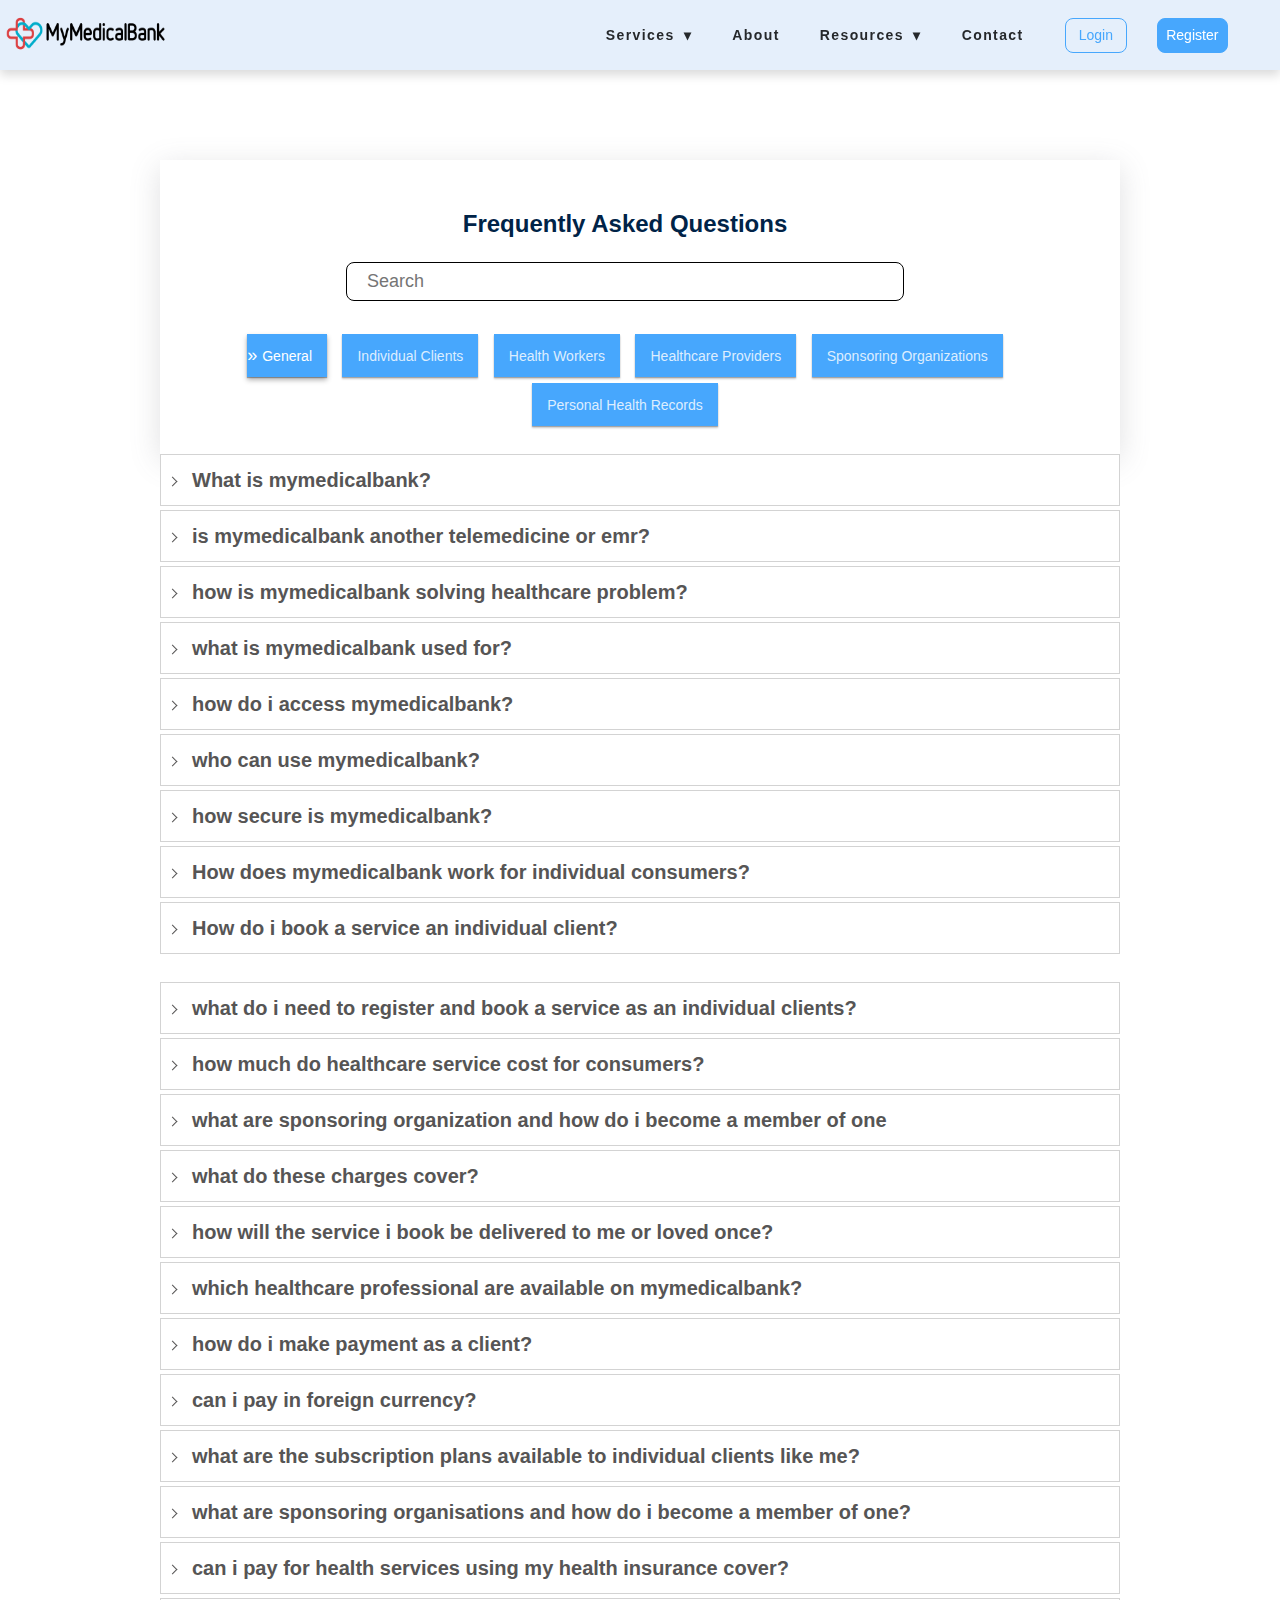
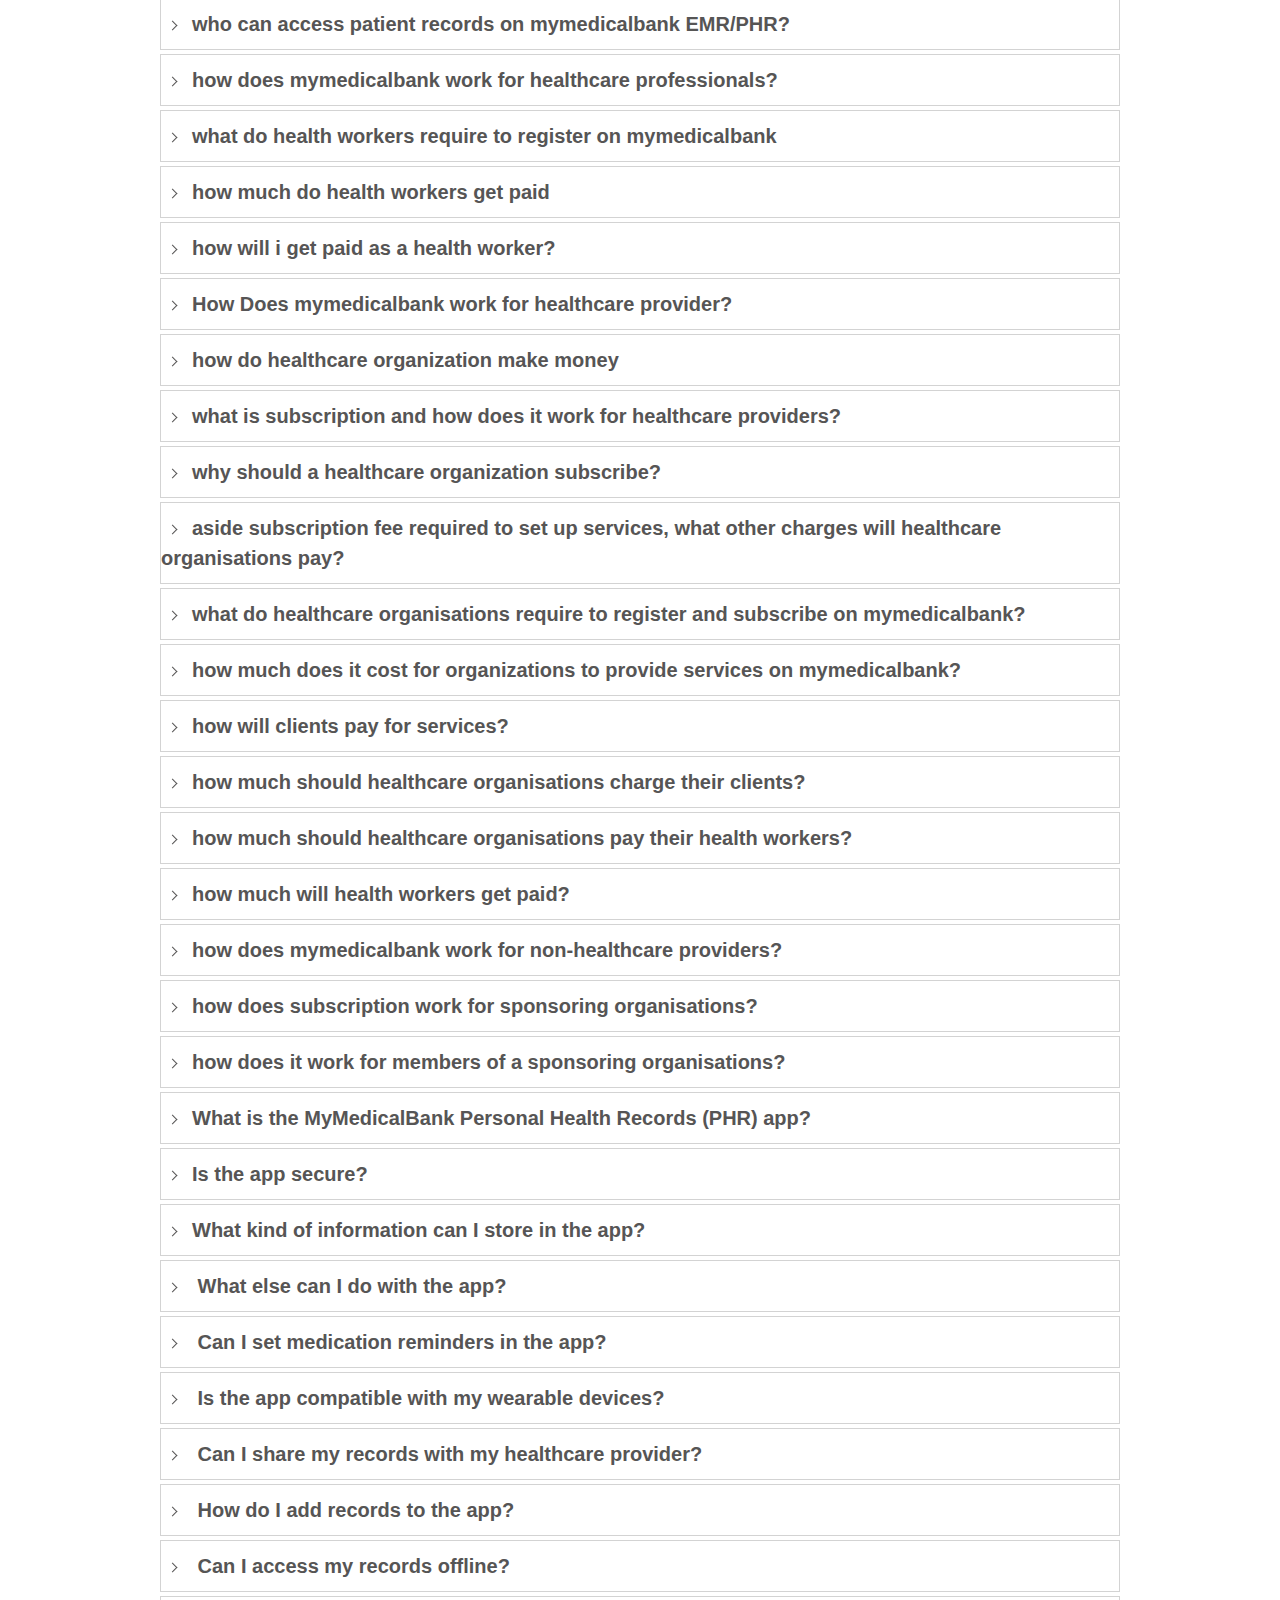
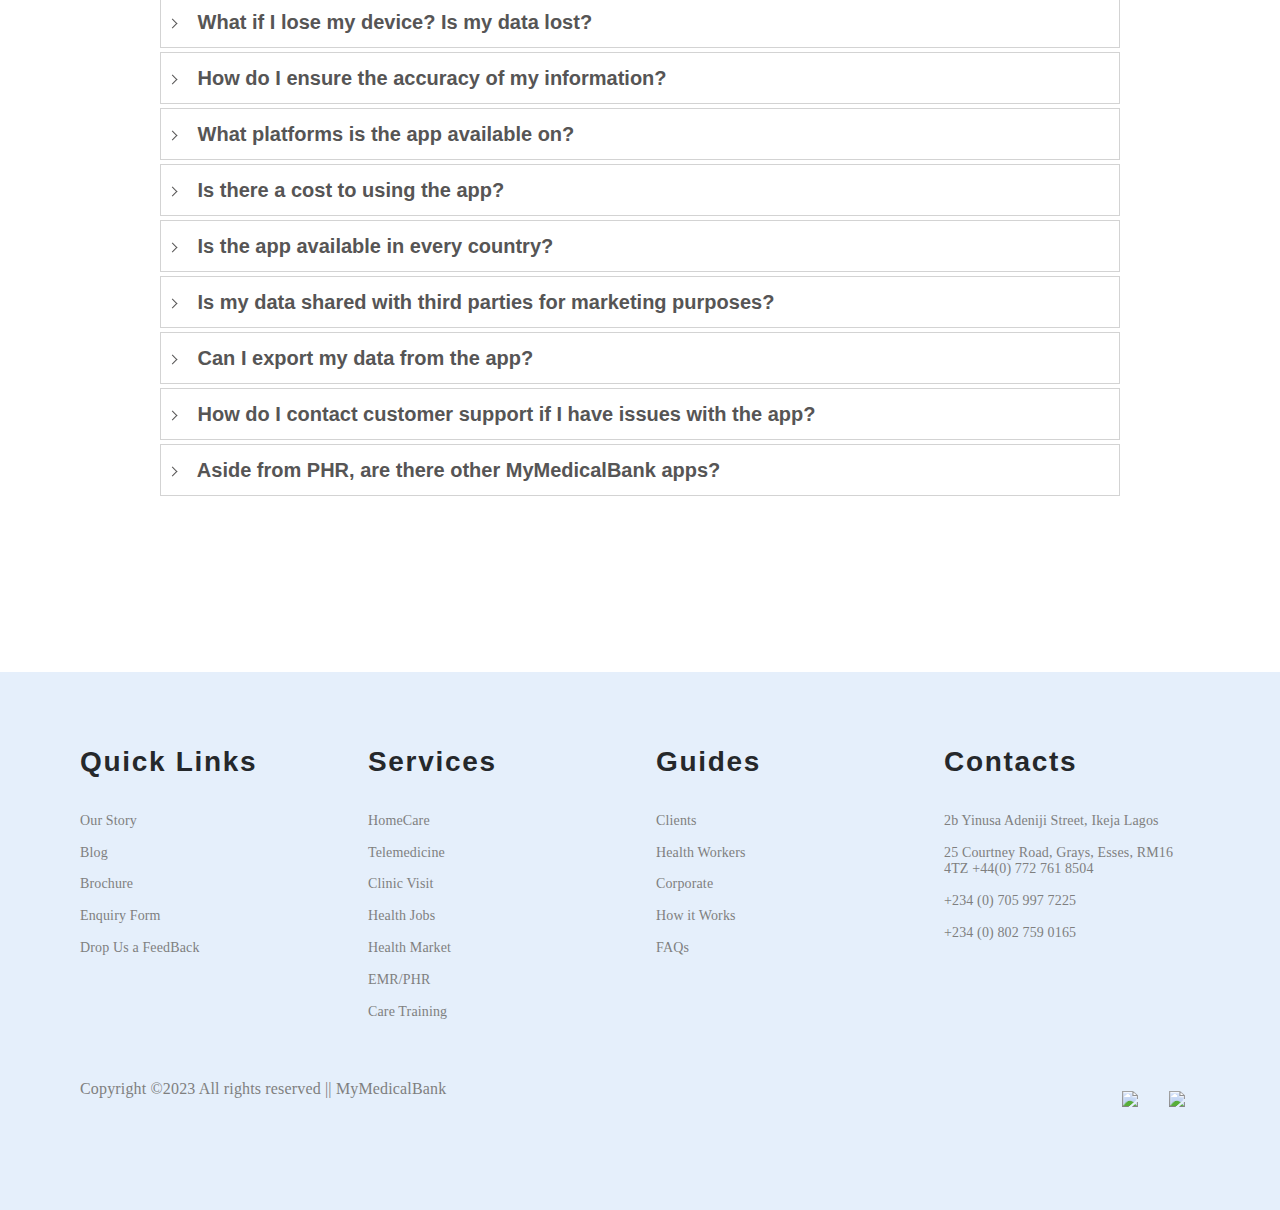
==== commit abd5bb59: "df" ====
--- a/html/faq.html
+++ b/html/faq.html
@@ -87,7 +87,7 @@
                                     <a href="https://app.mymedicalbank.com/jobs">Health Jobs</a>
                                   </li>
                                   <li>
-                                    <a href="https://mymedicalbank.com/coming-soon.html">EMR/PHR</a>
+                                    <a href="https://app.mymedicalbank.com/phr#phrForm">Personal Health Records</a>
                                   </li>
                                 </ul>
                               </li>
@@ -148,6 +148,7 @@
                       <button class="btns" onclick="filterSelection('healthworkers')">Health Workers</button>
                       <button class="btns" onclick="filterSelection('providers')">Healthcare Providers</button>
                       <button class="btns" onclick="filterSelection('organization')">Sponsoring Organizations</button>
+                      <button class="btns" onclick="filterSelection('phr')">Personal Health Records</button>
                     </div>
                   </div>  
                 </div>
@@ -553,6 +554,164 @@
                          have to pay for the service by themselves.
                     </p>
                   </li>
+                      <!---------------------------sponsoring organization--------------------->
+                      <li class="filterDiv phr">
+                        <span class="accordion-thumb">What is the MyMedicalBank Personal Health Records (PHR) app?</span>
+                        <p class="accordion-panel">
+                          The MyMedicalBank PHR app is a digital platform that allows you to securely store,
+                           manage, and access your personal health records and medical information on your mobile device.
+                        </p>
+                      </li>
+                      <li class="filterDiv phr">
+                        <span class="accordion-thumb">Is the app secure?</span>
+                        <p class="accordion-panel">
+                          Yes, the MyMedicalBank app employs advanced encryption and security
+                           measures to ensure that your health information remains private and protected.
+                        </p>
+                      </li>
+                      <li class="filterDiv phr">
+                        <span class="accordion-thumb">What kind of information can I store in the app?</span>
+                        <p class="accordion-panel">
+                          You can store various health-related information, including medical history, prescriptions, lab results, clinic letters, immunization records, allergies, health insurance details, and more.
+                        </p>
+                      </li>
+                      <li class="filterDiv phr">
+                        <span class="accordion-thumb">
+                          What else can I do with the app?
+                          </span>
+                        <p class="accordion-panel">
+                          You can set medication reminders, schedule appointments with reminders, generate personalized health advisories on what to do to enjoy excellent health outcomes record data to monitor your health or achieve a health goal, and more.
+                        </p>
+                      </li>
+                      <li class="filterDiv phr">
+                        <span class="accordion-thumb">
+                          Can I set medication reminders in the app?
+                          </span>
+                        <p class="accordion-panel">
+                          Yes, the app offers features such as medication reminders and appointment notifications to 
+                          help you stay on track with your health management.
+                        </p>
+                      </li>
+                      <li class="filterDiv phr">
+                        <span class="accordion-thumb">
+                          Is the app compatible with my wearable devices?
+                          </span>
+                        <p class="accordion-panel">
+                          The MyMedicalBank app aims to integrate with various wearable devices and fitness trackers, allowing you to easily import health-related data from these devices.
+                        </p>
+                      </li>
+                      <li class="filterDiv phr">
+                        <span class="accordion-thumb">
+                          Can I share my records with my healthcare provider?
+                          </span>
+                        <p class="accordion-panel">
+                          Absolutely. The app allows you to easily share specific records or your health profile
+                           with your doctors and other healthcare providers,
+                           ensuring they have accurate and up-to-date information.
+                        </p>
+                      </li>
+                      <li class="filterDiv phr">
+                        <span class="accordion-thumb">
+                          How do I add records to the app?
+                          </span>
+                        <p class="accordion-panel">
+                          You can manually enter information or upload documents such as PDFs or images from your device. Additionally, 
+                          some health facilities may be able to directly send records to your app.
+                        </p>
+                      </li>
+                      <li class="filterDiv phr">
+                        <span class="accordion-thumb">
+                          Can I access my records offline?
+                          </span>
+                        <p class="accordion-panel">
+                          Yes, you can access your records even when you're offline, as long as you've previously downloaded the necessary data.
+                        </p>
+                      </li>
+                      <li class="filterDiv phr">
+                        <span class="accordion-thumb">
+                          What if I lose my device? Is my data lost?
+                          </span>
+                        <p class="accordion-panel">
+                          No need to worry. Your data is securely stored in the cloud, so even if you lose your device, your information remains safe. Just log in to your account on a new device to access your records.
+                        </p>
+                      </li>
+                      <li class="filterDiv phr">
+                        <span class="accordion-thumb">
+                          How do I ensure the accuracy of my information?
+                          </span>
+                        <p class="accordion-panel">
+                          You have full control over your health records. Regularly review and update your information to ensure its accuracy and completeness.
+                        </p>
+                      </li>
+                      <li class="filterDiv phr">
+                        <span class="accordion-thumb">
+                          What platforms is the app available on?
+                          </span>
+                        <p class="accordion-panel">
+                          The MyMedicalBank app is available for iOS and Android devices, ensuring accessibility for a wide range of users. It will also be available as a web application before the end of the year 2023. 
+                        </p>
+                      </li>
+                      <li class="filterDiv phr">
+                        <span class="accordion-thumb">
+                        
+                           Is there a cost to using the app?
+
+                          </span>
+                        <p class="accordion-panel">
+                          The basic version of the app is free to use, but the premium version that offers additional benefits requires a yearly subscription of N10,000 ($10). 
+                        </p>
+                      </li>
+                      <li class="filterDiv phr">
+                        <span class="accordion-thumb">
+                        
+                          Is the app available in every country?
+
+                          </span>
+                        <p class="accordion-panel">
+                          Yeah, the app can be accessed from an internet-enabled device from anywhere in the world. The app’s privacy policy and terms of use are compliant with most global data usage guidelines including GDPR, CCPA, HIPAA, NDPR, and OWASP 10.  
+                        </p>
+                      </li>
+                      <li class="filterDiv phr">
+                        <span class="accordion-thumb">
+                        
+                          Is my data shared with third parties for marketing purposes?
+
+                          </span>
+                        <p class="accordion-panel">
+                          No, we respect your privacy. Your data is not shared with third parties for marketing purposes without your explicit consent. The owner company, MyMedicalBank Limited does not have access to your health data either. 
+                        </p>
+                      </li>
+                      <li class="filterDiv phr">
+                        <span class="accordion-thumb">
+                        
+                          Can I export my data from the app?
+
+                          </span>
+                        <p class="accordion-panel">
+                          Yes, you can usually export your data from the app in a secure and compliant manner, ensuring you retain control over your information. 
+                        </p>
+                      </li>
+                      <li class="filterDiv phr">
+                        <span class="accordion-thumb">
+                        
+                          How do I contact customer support if I have issues with the app?
+
+                          </span>
+                        <p class="accordion-panel">
+                          You can reach out to our customer support team through the app itself or visit our website for contact information and assistance. 
+                        </p>
+                      </li>
+                      <li class="filterDiv phr">
+                        <span class="accordion-thumb">
+                        
+                          Aside from PHR, are there other MyMedicalBank apps?
+
+                          </span>
+                        <p class="accordion-panel">
+                          Certainly! MyMedicalBank is actually a product suite of healthcare applications. Other digital products in the suite include Telemedicine for booking virtual medical consultations, HomeCare for accessing home-based medical and personal care, and Health Market, 
+                          a one-stop platform for booking a variety of healthcare services.
+                        </p>
+                      </li>
                 </ul>
                 
               
--- a/css/styles.css
+++ b/css/styles.css
@@ -481,8 +481,8 @@
         font-family: 'Roboto', sans-serif;
         font-style: normal;
         font-weight: 700;
-        font-size: 35px;
-        line-height: 60px;
+        font-size: 30px;
+        line-height: 50px;
         align-items: center;
         letter-spacing: 0.01em;
         text-transform: capitalize;
@@ -1228,7 +1228,13 @@
   left: -22em;
 }
 
-@media (max-width: 480px){
+@media (min-width: 600px){
+  #more-button{
+    display: none;
+  }
+}
+
+@media (max-width: 600px){
   #hide-img{
     display: none;
   }
@@ -1748,6 +1754,7 @@
     text-align: center;
     border-radius: 5px;
     padding: 40px 20px;
+    margin-bottom: 20px;
     justify-content: center;
     align-items: center;
     width: 300px;
@@ -2531,6 +2538,96 @@
     margin-top: -70px !important;
 }
 
+.modal-dialog{
+  margin: 5rem 18rem
+}
+.modal-content{
+  width: 50rem;
+  height: 22rem;
+  box-shadow:  rgba(0, 0, 0, 0.45) 0px 25px 20px -20px;
+}
+.mockup-image{
+  margin-top:-8rem; 
+  margin-left:-7rem;
+  width: auto;
+}
+
+@media only screen and (min-width: 606px) and (max-width: 760px) {
+  .modal-dialog{
+    margin: 1rem 1rem
+  }
+  .modal-content{
+    width: 44rem;
+    height: 22rem;
+    box-shadow:  rgba(0, 0, 0, 0.45) 0px 25px 20px -20px;
+  }
+  }
+
+  @media only screen and (min-width: 300px) and (max-width: 522px) {
+    .modal-dialog{
+      margin: 1rem 1rem
+    }
+    .modal-content{
+      max-width: 21rem;
+      height: auto;
+      box-shadow:  rgba(0, 0, 0, 0.45) 0px 25px 20px -20px;
+    }
+    .mockup-image{
+      width: 100%;
+      margin-top:-2rem; 
+      margin-left:-2rem;
+    }
+    }
+
+    .form-control {
+      display: block;
+      width: 50%;
+      min-height: calc(1.5em + .75rem + 2px);
+      padding: .575rem .75rem;
+      font-size: 1rem;
+      font-weight: 400;
+      line-height: 1.5;
+      color: var(--mmb-blue);
+      background-color: #fff;
+      background-clip: padding-box;
+      border: 1px solid #ced4da;
+      -webkit-appearance: none;
+      -moz-appearance: none;
+      appearance: none;
+      border-radius: 52px;
+      transition: border-color .15s ease-in-out,box-shadow .15s ease-in-out;
+  }
+  
+.form-control:focus {
+  color: #495057;
+  background-color: #fff;
+  border-color: var(--mmb-blue);
+  outline: 0;
+  box-shadow: none;
+}
+
+
+.input-group-text{
+  border-top-right-radius: 28px;
+  border-bottom-right-radius: 28px;
+  color: #fff;
+  background-color: var(--mmb-blue);
+  border-color: var(--mmb-blue);
+}
+
+
+
+
+.border-rad:hover{
+ 
+   background-color: #f9a826;
+  border-color: #f9a826;
+
+}
+
+
+
+
 
 
  